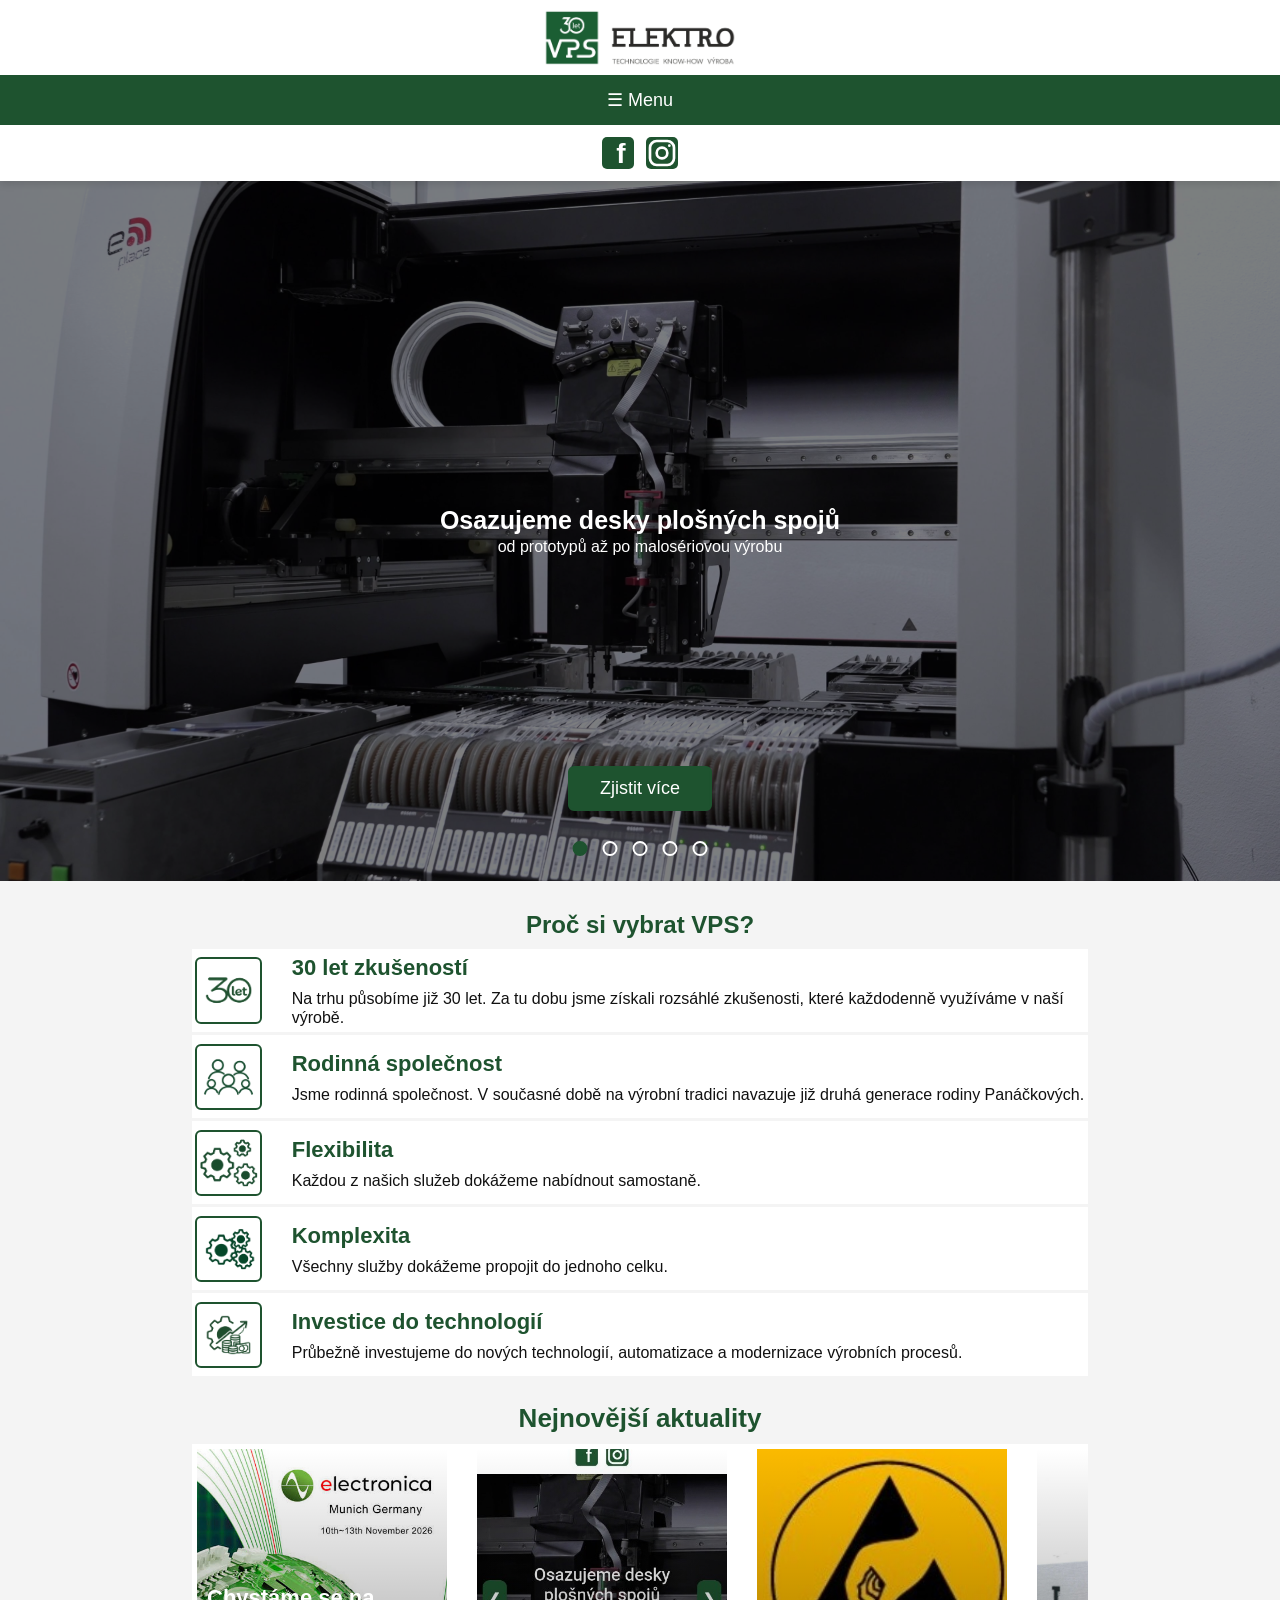
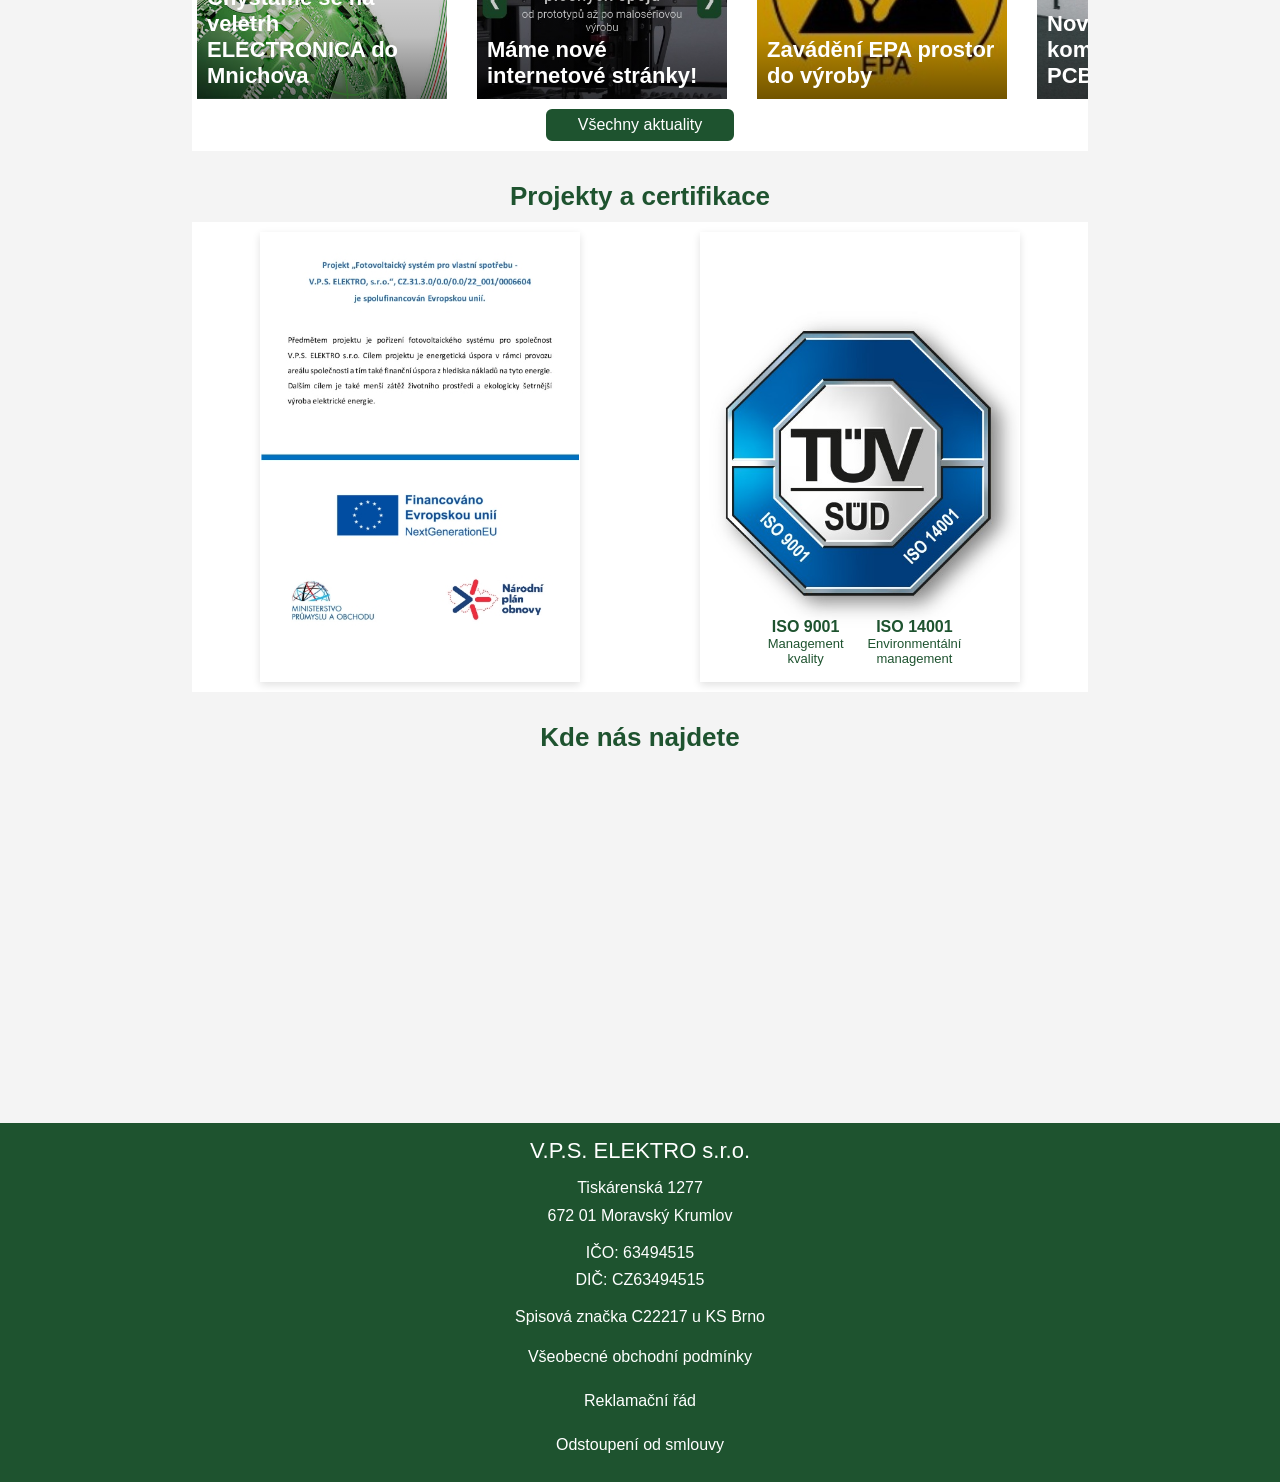
==== index.html @ 23eaa97b "xyz" ====
<!DOCTYPE html>
<html lang="cs">
<head>
  <meta charset="UTF-8">
  <meta name="viewport" content="width=device-width, initial-scale=1.0">

  <title>VPS ELEKTRO</title>
  
  <link rel="stylesheet" href="style.css?v=202610062">
</head>
  
<body>
  
  <nav class="navigation">

    <a href="index.html" class="logo-link">
      <img src="images/logo.jpg" alt="VPS ELEKTRO" class="logo">
    </a>

    <button class="menu-toggle" onclick="toggleMenu()">☰ Menu</button>

    <div class="menu-links" id="menuLinks">

      <a href="domu.html">O nás</a>

      <a href="aktuality.html">Aktuality</a>

      <div class="nav-dropdown">

        <div class="nav-dropdown-head">

          <button
            class="nav-dropdown-toggle"
            type="button"
            aria-label="Rozbalit služby a výroba"
            aria-expanded="false"> 
            ›
          </button>

          <a href="sluzby.html" class="nav-dropdown-main">Služby a výroba</a>

          <span class="nav-dropdown-spacer"></span>

        </div>

        <div class="nav-dropdown-menu">

          <a href="osazovani.html">Osazování desek plošných spojů</a>

          <a href="navijeni.html">Výroba vinutých dílů</a>

          <a href="kabely.html">Výroba kabelových konfekcí</a>

          <a href="kovo.html">Obrábění kovů a 3D tisk</a>

        </div>

      </div>

      <div class="nav-dropdown">

        <div class="nav-dropdown-head">

          <button 
            class="nav-dropdown-toggle"
            type="button"
            aria-label="Rozbalit naše výrobky"
            aria-expanded="false">
            ›
          </button>

          <a href="vyrobky.html" class="nav-dropdown-main">Naše výrobky</a>
          <span class="nav-dropdown-spacer"></span>

        </div>

        <div class="nav-dropdown-menu">
          <a href="ledmoduly.html">LED moduly</a>
          <a href="uizdroje.html">Napěťové a proudové zdroje</a>
          <a href="pwmregulatory.html">PWM regulátory</a>
        </div>

      </div>

        <a href="kontakty.html">Kontakty</a>

        <a href="kariery.html">Kariéra</a>
    </div>

    <div class="social-links">
      <a href="https://www.facebook.com/profile.php?id=100066932431196"
         target="_blank"
         rel="noopener noreferrer"
         class="social-icon-link"
         aria-label="Facebook VPS ELEKTRO">

        <span class="facebook-icon"><span class="facebook-letter">f</span></span>
      </a>

      <a href="https://www.instagram.com/vps_elektro/"
         target="_blank"
         rel="noopener noreferrer"
         class="social-icon-link"
         aria-label="Instagram VPS ELEKTRO">

        <span class="instagram-icon">
          <svg viewBox="0 0 24 24" aria-hidden="true">
            <rect
              x="3"
              y="3"
              width="18"
              height="18"
              rx="5"
              fill="none"
              stroke="white"
              stroke-width="2"
            />

            <circle
              cx="12"
              cy="12"
              r="4"
              fill="none"
              stroke="white"
              stroke-width="2"
            />

            <circle
              cx="17.5"
              cy="6.5"
              r="1"
              fill="white"
              stroke="none"
            />
          </svg>
        </span>
      </a>
    </div>  
  </nav>

  <div class="mobile-menu-overlay">

  </div>

  <section class="slider">

    <div class="slide active">
      <img src="images/uvod1.jpg" alt="Osazování">

      <div class="slide-text">
        <h2>Osazujeme desky plošných spojů</h2>
        <p>od prototypů až po malosériovou výrobu</p>
      </div>

      <a class="slider-section-link" href="osazovani.html">
        Zjistit více
      </a>
      
    </div>

    <div class="slide">
      <img src="images/uvod2.jpg" alt="Navíjení">

      <div class="slide-text">
        <h2>Vyrábíme vinuté díly</h2>
        <p>od jednoduchých toroidních cívek až po složité transformátory</p>
      </div>

      <a class="slider-section-link" href="navijeni.html">
        Zjistit více
      </a>

    </div>

    <div class="slide">
      <img src="images/uvod3.jpg" alt="Kabeláž">

      <div class="slide-text">
        <h2>Vyrábíme kabelové konfekce</h2>
        <p>od propojovacích kabelů až po komplexní kabelové svazky</p>
      </div>

      <a class="slider-section-link" href="kabely.html">
        Zjistit více
      </a>

    </div>

    <div class="slide">
      <img src="images/uvod4.jpg" alt="Obrábění">

      <div class="slide-text">
        <h2>Obrábíme kovy a nabízíme 3D tisk</h2>
        <p>od výroby jednoduchých dílů až po komplexní technologická řešení</p>
      </div>

      <a class="slider-section-link" href="kovo.html">
        Zjistit více
      </a>

    </div>

    <div class="slide">
      <img src="images/uvod5.jpg" alt="střecha">

      <div class="slide-text">
        <h2>Komplexní výroba pod jednou střechou</h2>
        <p>každou technologii nabízíme samostatně, nebo je propojíme do uceleného výrobního procesu</p>
      </div>

      <a class="slider-section-link" href="sluzby.html">
        Poznejte naši výrobu
      </a>

    </div>

    <button class="slider-arrow slider-arrow-left" aria-label="Předchozí snímek">
      &#10094;
    </button>

    <button class="slider-arrow slider-arrow-right" aria-label="Následující snímek">
      &#10095;
    </button>

    <div class="slide-dots">
      <button class="slide-dot active" aria-label="Snímek 1"></button>
      <button class="slide-dot" aria-label="Snímek 2"></button>
      <button class="slide-dot" aria-label="Snímek 3"></button>
      <button class="slide-dot" aria-label="Snímek 4"></button>
      <button class="slide-dot" aria-label="Snímek 5"></button>
    </div>
  
  </section>

  <section class="reasons">

      <h1>Proč si vybrat VPS?</h1>
      
      <div class="reasons-block">

        <div class="reasons-block-image">

          <img 
            src="icons/Index/thirty1.png"
            alt="30 let zkušeností">

        </div>

        <div class="reasons-block-text">

          <h2>30 let zkušeností</h2>

          <p>Na trhu působíme již 30 let. Za tu dobu jsme získali rozsáhlé zkušenosti, které každodenně využíváme v naší výrobě.</p>
          
        </div>
        
      </div>

      <div class="reasons-block">


        <div class="reasons-block-image">

          <img 
            src="icons/Index/family.png"
            alt="Rodinná společnost">
        
        </div>

        <div class="reasons-block-text">

          <h2>Rodinná společnost</h2>

          <p>Jsme rodinná společnost. V současné době na výrobní tradici navazuje již druhá generace rodiny Panáčkových.</p>
          
        </div>
        
      </div>

      <div class="reasons-block">


        <div class="reasons-block-image">

          <img 
            src="icons/Index/flexibility.png"
            alt="Flexibilita">
        
        </div>

        <div class="reasons-block-text">

          <h2>Flexibilita</h2>

          <p>Každou z našich služeb dokážeme nabídnout samostaně.</p>
          
        </div>
        
      </div>

      <div class="reasons-block">

        <div class="reasons-block-image">

          <img 
            src="icons/Index/complexity.png"
            alt="Komplexita">

        </div>

        <div class="reasons-block-text">

          <h2>Komplexita</h2>

          <p>Všechny služby dokážeme propojit do jednoho celku.</p>
          
        </div>
        
      </div>

      <div class="reasons-block">

        <div class="reasons-block-image">

          <img 
            src="icons/Index/technologies.png"
            alt="Investice do technologií">
        
        </div>

        <div class="reasons-block-text">

          <h2>Investice do technologií</h2>

          <p>Průbežně investujeme do nových technologií, automatizace a modernizace výrobních procesů.</p>
          
        </div>
        
      </div>
      
    </section>

  <section class="home-actualities">

    <h1>Nejnovější aktuality</h1>

    <div class="home-actualities-block">

      <div class="home-actualities-scroll-wrapper">

        <div class="home-actualities-gradient home-actualities-gradient-left"></div>

        <div class="home-actualities-content" id="home-actualities-content"></div>

        <div class="home-actualities-gradient home-actualities-gradient-right"></div>

      </div>

      <a class="home-actualities-link"
         href="aktuality.html">
          Všechny aktuality
      </a>

    </div>

  </section>

  <section class="certification-section">

    <div class="certification-head">

      <h2>Projekty a certifikace</h2>

    </div>
      
    <div class="certification-cards">

      <div class="certification-card photovoltaic-card">
        <a href="images/fotovoltaika.jpg"
           target="_blank"
           rel="noopener noreferrer">

           <img
             src="images/fotovoltaika.jpg"
             alt="Certifikace fotovoltaika"
             class="certification-image">
          
        </a>
      </div>


      <div class="certification-card iso-card">

        <div class="iso-content">
        
        <img
          src="images/logo-iso.jpg"
          alt="ISO certifikace"
          class="certification-image">

          <a href="images/iso9001.jpg"
             target="_blank"
             rel="noopener noreferrer"
             class="iso-link iso-9001"
             aria-label="Otevřít ISO 9001">
            
            <strong>ISO 9001</strong>
            <span>Management kvality</span>

          </a>

          <a href="images/iso14001.jpg"
             target="_blank"
             rel="noopener noreferrer"
             class="iso-link iso-14001"
             aria-label="Otevřít ISO 14001">

            <strong>ISO 14001</strong>
            <span>Environmentální management</span>
          
          </a>
        </div>
        </div>
      
    </div>
    
  </section>

  <section class="map-section">
    <h2>Kde nás najdete</h2>

    <div class="map-container">
      <iframe
        src="https://www.google.com/maps/embed?pb=!1m18!1m12!1m3!1d4444.253299089107!2d16.300956877511798!3d49.039711487927775!2m3!1f0!2f0!3f0!3m2!1i1024!2i768!4f13.1!3m3!1m2!1s0x4712a56c2503ecd1%3A0xb6c2a6fd37b48dd!2sV.P.S.%20ELEKTRO%2C%20s.r.o.!5e1!3m2!1scs!2scz!4v1785433925861!5m2!1scs!2scz"
        width="600"
        height="450"
        style="border:0;"
        allowfullscreen=""
        loading="lazy"
        referrerpolicy="strict-origin-when-cross-origin">
      </iframe>
    </div>
  </section>

  <footer class="footer">
    <div class="footer-column">
    <h3>V.P.S. ELEKTRO s.r.o.</h3>
    <p>Tiskárenská 1277<br>
      672 01 Moravský Krumlov
    </p>
    <p>IČO: 63494515<br>
      DIČ: CZ63494515
    </p>
    <p>Spisová značka C22217 u KS Brno
    </p>
    </div>

    <div class="pdf-links">
      <a href="pdfss/VOP_VPS ELEKTRO_final.pdf" target="_blank" rel="noopener noreferrer">
        Všeobecné obchodní podmínky
      </a>
      <a href="pdfss/VPS_Reklamacni_rad_final.pdf" target="_blank" rel="noopener noreferrer">
        Reklamační řád
      </a>
      <a href="pdfss/VPS_odstoupeni_od_smlouvy_final.pdf" target="_blank" rel="noopener noreferrer">
        Odstoupení od smlouvy
      </a>
    </div>
        
  </footer>

  <script src="script.js?v=202610061"></script>
</body>
</html>
---- style.css ----
html {
  scroll-behavior: smooth;
}

h1, h2, h3, p {
  margin: 0;
}

/* nastavení těla */
body {
  margin: 0;
  font-family: Arial, sans-serif;
  background-color: #f4f4f4;
  color: #222;
  text-align: center;
  }


  /* Společné prvky */
  /* Navigační lišta */

  .navigation {
    position: sticky;
    top: 0;
    margin-top: 30px;
    z-index: 1000; 

    display: flex;
    justify-content: center;
    align-items: stretch;
      
    background-color: white;
    padding: 0;

    box-shadow: 0 3px 8px rgba(0, 0, 0, 0.12);
  }

  .navigation a {
    display: flex;
    align-items: center;
      
    color: #111;
    text-decoration: none;

    font-family: "Trebuchet MS", Arial, sans-serif;
    font-size: 20px;
    font-weight: normal;
    text-transform: uppercase;
      
    padding: 10px 30px;

    transition: background-color 0.25s, color 0.25s;
  }

  .navigation a.active {
    background-color: #1e532f;
    color: white;
  }

  .nav-dropdown {
    position: relative;
    display: flex;
    align-items: stretch;
  }

  .nav-dropdown-head {
    display: flex;
    align-items: stretch;
    height: 100%;
  }

  .nav-dropdown-main {
    display: flex;
    align-items: stretch;
  }

  .nav-dropdown-toggle,
  .nav-dropdown-spacer {
    display: none
  }

  .nav-dropdown-menu {
    position: absolute;

    top: 100%;
    left: 0;

    min-width: 260px;
    display: flex;
    flex-direction: column;
    background-color: white;

    box-shadow: 0 5px 12px rgba(0, 0, 0, 0.15);
    opacity: 0;
    visibility: hidden;

    transform: translateY(-8px);

    transition: 
      opacity 0.25s ease,
      transform 0.25s ease,
      visibility 0.25s ease;

    z-index: 1000;
  }

  .navigation .nav-dropdown-menu a {
    display: block;
    padding: 12px 20px;
    font-size: 16px;
    text-align: left;
    text-transform: none;
    white-space: nowrap;
    border-bottom: 1px solid #eeeeee;
  }

  .logo-link {
    padding: 10px 15px !important;
  }

  .logo-link:hover {
    background-color:white !important;
  }

  .logo {
    display: block;
    height: 60px;
    width: auto;
  }

  
  .slider {
    position: relative;
    width: 100%;
    height: 800px;
    overflow: hidden;
    background-color: #1e532f;

    margin-top: -220px;
    margin-bottom: 30px;
  }

  .slide {
    position: absolute;
    top: 0;
    left: 0;

    width: 100%;
    height: 100%;

    opacity: 0;
    visibility: hidden;
    transition: opacity 0.6s ease;
  }

  .slide::after {
    content: "";
    position: absolute;

    inset: 0;

    background: rgba(0, 0, 0, 0.5);

    z-index: 1;
  }

  .slide.active {
    opacity: 1;
    visibility: visible;
  }

  .slide img {
    width: 100%;
    height: 100%;
    object-fit: cover;
  }

  .slide-text {
    position: absolute;
    top: 50%;
    left: 50%;
    transform: translate(-50%, -50%);

    width: 80%;
    max-width: 1000px;

    color: white;
    text-align: center;
    z-index: 2;
  }

  .slide-text h2 {
    margin: 0 0 15px;
    font-family: "Trebuchet MS", Arial, sans-serif;
    font-size: 42px;

    margin-bottom: 3px;
  }

  .slider-section-link {
    position: absolute;
    display: inline-flex;

    left: 50%;

    transform: translateX(-50%);

    bottom: 70px;

    border: 2px solid #1e532f;
    border-radius: 6px;
    background-color: #1e532f;

    font-family: "Trebuchet MS", Arial, sans-serif;
    font-size: 18px;
    color: white;

    padding: 10px 30px;

    text-decoration: none;

    z-index: 2;
  }

  .slider-section-link:hover {
    text-decoration: underline;
  }

  .slide-text p {
    margin: 0;
    font-size: 22px;
  }

  .slide-dots {
    position: absolute;
    bottom: 25px;
    left: 50%;
      
    transform: translateX(-50%);
    z-index: 3;

    display: flex;
    gap: 15px;
  }

  .slide-dot {
    display: block;
    flex: 0 0 15px;

    width: 15px;
    height: 15px;
    min-width: 15px;
    min-height: 15px;
    max-width: 15px;
    max-height: 15px; 

    padding: 0;
    margin: 0;

    border: 2px solid white;
    border-radius: 50%;
    background-color: transparent;

    box-sizing: border-box;
    appearance: none;
    cursor: pointer;
  }

  .slide-dot.active {
    border-color: #1e532f;
    background-color: #1e532f;
  }


  /* Index */
  .reasons {
    width: 100%;
    box-sizing: border-box;
    background-color: #f4f4f4;
    margin-bottom: 27px;
  }

  .reasons h1 {
    text-align: center;
    font-family: "Trebuchet MS", Arial, sans-serif;
    font-size: 24px;
    color: #1e532f;
    margin-bottom: 10px;
  }

  .reasons-block {
    display: flex;
    align-items: center;

    gap: 20px;

    width: 70%;
    margin: 0px auto;
    margin-bottom: 3px;

    box-sizing: border-box;
    background-color: white;
  }

  .reasons-block-image {
    margin-bottom: 3px;
    margin-left: 3px;
    margin-top: 3px;
    width: 7%;
    display: flex;
    justify-content: center;
    align-items: center;
    overflow: hidden;
    padding-left: 0;
    border: 2px solid #1e532f;
    border-radius: 6px;
  }

  .reasons-block-image img {
    width: 100%;
    height: 100%;
    object-fit: cover;
    display: block;
  }

  .reasons-block-text {
    flex: 1;
    padding-top: 1px;
    text-align: left;
    margin-left: 10px;
  }

  .reasons-block-text h2 {
    font-family: "Trebuchet MS", Arial, sans-serif;
    font-size: 22px;
    color: #1e532f;
    margin-top: 5px;
    margin-bottom: 8px;
  }

  .reasons-block-text p {
    font-family: "Trebuchet MS", Arial, sans-serif;
    font-size: 16px;
    line-height: 1.2;
    color: #111;
    margin-bottom: 5px;
  }

  .home-actualities {
    background-color: #f4f4f4;
    width: 100%;
    text-align: center;
    margin-bottom: 30px;
  }

  .home-actualities h1 {
    font-size: 26px;
    font-family: "Trebuchet MS", Arial, sans-serif;
    color: #1e532f;
    margin-bottom: 10px;
  }

  .home-actualities-block {
    display: flex;
    flex-direction: column;

    margin: 0 auto;
    width: 70%;

    background-color: white;

    justify-content: center;
    align-items: center;
  }

  .home-actualities-scroll-wrapper {
    position: relative;

    width: 100%;

    overflow: hidden;
  }

  .home-actualities-gradient {
    display: none;
  }

  .home-actualities-content {
    display: flex;

    justify-content: flex-start;
    align-items: stretch;

    gap: 5px;
    width: 100%;

    overflow-x: auto;
    overflow-y: hidden;

    scroll-behavior: smooth;

    -webkit-overflow-scrolling: touch;

    scrollbar-width: none;
  }

  .home-actuality-card {
    margin: 5px 5px 10px 5px;
  
    flex: 0 0 300px;

    width: 300px;
    max-width: 300px;

    position: relative;
    aspect-ratio: 1/1;

    overflow: hidden;
  }

  .home-actuality-card::after {
    content: "";

    position: absolute;
    inset: 0;

    background: linear-gradient(
      to top,
      rgba(0, 0, 0, 0.55) 0%,
      rgba(0, 0, 0, 0.25) 25%,
      rgba(0, 0, 0, 0.0) 100%
    );
  }

  .home-actuality-card img {
    display: block;

    width: 100%;

    height: 100%;

    object-fit: cover;
  }

  .home-actuality-card h3 {
    position: absolute;
    left: 0;
    right: 0;
    bottom: 0;

    margin: 0;
    padding: 10px 10px 10px 10px;

    font-family: "Trebuchet MS", Arial, sans-serif;
    font-size: 22px;

    text-align: left;

    z-index: 2;

  }

  .home-actuality-card h3 a {
    color: white;
    text-decoration: none;
    cursor: pointer;
  }

  .home-actuality-card h3 a:hover {
    text-decoration: underline
  }

  .home-actualities-link {
    display: inline-block;

    margin-bottom:10px;
   
    border: 2px solid #1e532f;
    border-radius: 6px;

    font-size: 16px;
    font-family: "Trebuchet MS", Arial, sans-serif;

    padding: 5px 30px;

    background-color:#1e532f;
    color: white;

    text-decoration: none;
  }

  .home-actualities-link:hover {
    text-decoration: underline;
  }

  .home-actualities-gradient {
    display: block;

    position: absolute;

    top: 0;
    bottom: 0;

    width: 0%;

    pointer-events: none;

    z-index: 5;

    transition: width 0.15s linear;
  }

  .home-actualities-gradient-left {
    left: 0;

    background: linear-gradient(
      to right, 
      white 0%,
      rgba(255, 255, 255, 0) 100%
    );
  }

  .home-actualities-gradient-right {
    right: 0;

    background: linear-gradient(
      to left, 
      white 0%,
      rgba(255, 255, 255, 0) 100%
    );
  }

  .certification-section {
    width: 100%;
    background-color: #f4f4f4;
    margin-bottom: 30px;
  }

  .certification-head {
    text-align: center;
    margin-bottom: 10px;
  }

  .certification-head h2 {
    font-family: "Trebuchet MS", Arial, sans-serif;
    font-size: 26px;
    color: #1e532f;
  }

  .certification-cards {
    display: flex;
    justify-content: center;
    align-items: center;
    gap: 120px;
    width: 70%;
    margin: 0 auto;
    background-color: white;

    padding: 10px 0 10px 0;
  }

  .certification-card {
    position: relative;
    display: flex;
    justify-content: center;
    align-items: center;

    width: 320px;
    height: 450px;

    box-shadow: 0 3px 8px rgba(0, 0, 0, 0.12);

  }

  .certification-image {
    height: 100%;
    width: auto;
    object-fit: contain;

    transition: transform 0.35s ease;
    cursor: pointer;
  }

  .certification-card:hover {
    z-index: 10;
  }

  .photovoltaic-card:hover .certification-image {
    transform: scale(1.03);
    box-shadow: 0 3px 8px rgba(0, 0, 0, 0.12);    
  }

  .photovoltaic-card a {
    display: flex;
    justify-content: center;
    align-items: center;
    width: 100%;
    height: 100%;
  }

  .iso-card {
    position: relative;
  }

  .iso-link {
    position: absolute;
    z-index: 11;

    display: flex;
    flex-direction: column;
    justify-content: center;
    align-items: center;

    color: #1e532f;
    text-decoration: none;
    text-align: center;

    font-family: "Trebuchet MS", Arial, sans-serif;

    transition: background-color 0.2s ease;
  }

  .iso-link strong {
    font-size: 16px;
  }

  .iso-link span {
    font-size: 13px;
  }

  .iso-link:hover {
    background-color: #1e532f;
    color: white;
  }

  .iso-9001 {
    top: 85%;
    left: 18%;
    width: 30%;
    height: 12%;
  }

  .iso-14001 {
    top: 85%;
    right: 18%;
    width: 30%;
    height: 12%;
  }

  .iso-content {
    position: relative;
    width: 100%;
    height: 100%;
    display: flex;
    justify-content: center;
    align-items: center;
    transition: transform 0.35s ease;
  }

  .iso-content .certification-image {
    display: block;
    max-width: 100%;  
  }

  .iso-card:hover .iso-content {
    transform: scale(1.03);
  }

  /* Index - konec; Společné - pokračování */
  .menu-toggle {
    display: none;
  }

  .menu-links {
    display: flex;
  }

  .social-links {
    display: flex;
    align-items: center;
    gap: 12px;

    margin-left: 20px;
    margin-right: 20px;
  }

  .social-icon-link {
    display: flex;
    justify-content: center;
    align-items: center;

    padding: 0 !important;

    text-decoration: none;
    transition: transform 0.2s;
  }

  .social-icon-link:hover {
    background-color: transparent !important;
    transform: scale(1.1);
  }

  .facebook-icon, .instagram-icon {
    display: flex;
    justify-content: center;
    align-items: center;

    width: 32px;
    height:32px;

    background-color: #1e532f;
    color: white;

    border-radius: 5px;

    font-family: "Trebuchet MS", Arial, sans-serif;
    font-size: 28px;
    font-weight: bold;
  }

  .facebook-icon {
    text-transform: lowercase;
  }

  .facebook-letter {
    display: block;
    transform: translate(3px, 1px);
  }

  /*Společné - konec; Index - pokračování */
  .map-section {
    padding: 0;
    background-color: #f4f4f4;
    margin-bottom: 10px;
  }

  .map-section h2 {
    color: #1e532f;

    font-family: "Trebuchet MS", Arial, sans-serif;
    font-size: 26px;

    margin-bottom: 10px;
  }

  .map-container {
    width: 100%;
    height: 350px;

    margin: 0 auto;

    overflow: hidden;
    border-radius: 0;
  }

  .map-container iframe {
    width: 100%;
    height: 100%;
    border: 0;
  }


  /* Společné */
  .footer {
    display: flex;
    flex-direction: column;
    justify-content: center;
    align-items: center;

    padding: 0;
    background-color: #1e532f;
    color: white;

    text-align: center;
  }

  .footer-column {
    width: 500px;
  }

  .footer-column h3 {
    margin-top: 15px;
    margin-bottom: 10px;

    font-family: "Trebuchet MS", Arial, sans-serif;
    font-size: 22px;
    font-weight: normal;
  }

  .footer-column p {
    margin: 0 0 10px;

    font-size: 16px;
    line-height: 1.7;
  }

  .pdf-links {
    display: flex;
    justify-content: center;
    gap: 20px;
    margin-bottom: 10px;
  }

  .pdf-links a {
    padding: 12px 18px;
    text-decoration: none;
    color: white;
    font-size: 16px;
    font-family: "Trebuchet MS", Arial, sans-serif;
  }

  .pdf-links a:hover {
    text-decoration: underline;
  }

  /* O nás */
  .page-content {
    min-height: 0;
    padding: 0;
    margin: 0;
    box-sizing: border-box;
    width: 100%;

    display: flex;
    justify-content: center;
    flex-direction: column;
    align-items: stretch;
  }

  .page-content h1 {
    margin-top: 20px;

    font-family: "Trebuchet MS", Arial, sans-serif;
    font-size: 40px;

    color: #1e532f;
  }

  .history-section {
    width: 100%;
    margin: 0 0 0 0;
    padding: 0;
  }

  .chevron-timeline {
    display: flex;
    justify-content: center;
    align-items: center;
    gap: 12px;

    width: 70%;
    margin: 0 auto;

    box-sizing: border-box;
  }

  .chevron-item {
    display: none;

    position: relative;

    width: 20%;
    min-height: 55px;
    padding: 10px 30px;

    border: none;
    background-color: #cfcfcf;
    color: #222;

    clip-path: polygon(
      0 0,
      calc(100% - 22px) 0,
      100% 50%,
      calc(100% - 22px) 100%,
      0 100%
    );

    box-sizing: border-box;
    cursor: pointer;
    opacity: 0.6;

    transition: width 0.3s, min-height 0.3s, opacity 0.3s, transform 0.3s, background-color 0.3s;
  }

  .chevron-item.visible {
    display: flex;
    flex-direction: column;
    justify-content: center;
    align-items: center;
  }

  .chevron-item.active {
    width: 35%;
    min-height: 70px;

    background-color: #1e532f;
    color: white;

    opacity: 1;
    transform: scale(1.02);
  }

  .chevron-year {
    font-size: 18px;
    font-weight: bold;
  }

  .chevron-detail {
    width: 70%;
    max-width: none;
    margin: 0 auto 20px;
    padding: 28px 40px;

    box-sizing:border-box;

    border-radius: 0;
    background-color: white;

    box-shadow: 0 4px 16px rgba(0, 0, 0, 0.15);
  }

  .chevron-detail h3 {
    font-family: "Trebuchet MS", Arial, sans-serif;
    font-size: 22px;

    margin-bottom: 10px;
  }

  .chevron-detail p {
    font-family: "Trebuchet MS", Arial, sans-serif;
    font-size: 18px;
    line-height: 1.6;
    text-align: center;
  }

.about-us {
  position: relative;
  width: 100%;
  margin-top: 0;
  overflow: hidden;
  z-index: 1;
  margin-bottom: 30px;
}

.about-us img {
  display: block;
  width: 100%;
  height: auto;
}

.about-us::after {
  content: "";
  position: absolute;
  left: 0;
  right: 0;
  bottom: 0;
  height: 35%;

  background: linear-gradient(
    to top,
    rgba(0, 0, 0, 0.92) 0%,
    rgba(0, 0, 0, 0.55) 45%,
    rgba(0, 0, 0, 0) 100%
  );
}


.about-introduction {
  position: absolute;
  left: 50%;
  bottom: 15px;
  transform: translateX(-50%);

  font-size: 22px;
  line-height: 1.6;
  text-align: center;
  width: 60%;

  font-family: "Trebuchet MS", Arial, sans-serif;
  color: white;
  z-index: 100;
}


.about-content {
  width: 100%;
  margin: 0 auto;
  box-sizing: border-box;
  margin-bottom: 30px;
}

.about-content h2 {

  color: #1e532f;
  font-family: "Trebuchet MS", Arial, sans-serif;
  font-size: 26px;
  line-height: 1.15;
  text-align: center;
  margin-bottom: 10px;
}

.about-block {
  width: 70%;
  margin: 0 auto 30px;
  background-color: white;
}


.about-block p {
  margin: 0 auto;
  font-size: 18px;
  line-height:1.65;
  text-align: left;
  text-indent: 30px;
  hyphens: none;
  margin: 0 80px 0 80px;
  padding: 15px 0 15px 0;

  font-family: "Trebuchet MS", Arial, sans-serif;
}

.about-block p + p {
  margin-bottom: 10px;
  padding: 0 0 10px 0;
}

.about-heading::before {
  content: "»";
  margin-right: 14px;
}

.about-heading::after {
  content: "«";
  margin-left: 14px;
}

.scroll-down {
  position: absolute;
  top: 100px;
  left: 50%;
  transform: translateX(-50%);
  display: flex;
  justify-content: center;
  align-items: center;

  width: 52px;
  height:52px;

  background-color: rgba(30, 83, 47, 0.9);
  color:white;
  text-decoration: none;

  border-radius: 50%;
  z-index: 10;

  transition: transform 0.2s, background-color 0.2s;
}

.scroll-down::before {
  content: "";
  width:12px;
  height: 12px;

  border-right: 3px solid white;
  border-bottom: 3px solid white;

  transform: rotate(45deg);
  box-sizing: border-box;
}

.scroll-down:hover {
  transform: translateX(-50%) scale(1.1);
  background-color: #286b3d;
}

#aboutText {
  scroll-margin-top: 200px;
}

.company-numbers {
  display: grid;
  margin: 0 auto;
  grid-template-columns: repeat(4, 1fr);
  gap: 20px;

  width: 70%;
  padding: 20px 10%;

  background-color: #1e532f;
  box-sizing: border-box;
  margin-bottom: 50px;
}

.number-box {
  padding: 15px 20px;

  background-color: white;
  text-align: center;

  border-radius: 6px;
}

.number {
  display: block;

  font-size: 26px;
  font-weight: bold;
  color: #1e532f;

  margin-bottom: 10px;
}

.number-label {
  font-size: 18px;
  color: #222;
  text-transform: uppercase;
}

.history-intro {
  width: 80%;
  max-width: 1050px;
  margin: 0 auto 30px auto;
  text-align: center;
}

.history-intro h2 {
  margin: 0 0 10px 0;
  font-family: "Trebuchet MS", Arial, sans-serif;
  font-size: 26px;
  font-weight: normal;
  color: #1e532f;
}

.history-intro p {
  margin: 0;
  font-family: "Trebuchet MS", Arial, sans-serif;
  font-size: 18px;
  font-weight: normal;
  color: #555;
}

/* Aktuality */
.actualities-page {
  background-color: #f4f4f4;
}

.actualities-page h1 {
  font-size: 26px;
  font-family: "Trebuchet MS", Arial, sans-serif;

  text-align: center;

  margin-top: 30px;
  margin-bottom: 30px;
}

.actualities-overlay {
  position: fixed;
  inset: 0;
  background: rgba(0, 0, 0, 0.65);
  z-index: 100;
  display: none;
}

.actualities-overlay.active {
  display: block;
}

.actualities-content-block {
  position: relative;
  display: flex;
  width: 70%;
  height: 300px;
  background-color: white;
  gap: 40px;
  margin: 0 auto;
  align-items: stretch;

  box-sizing: border-box;
  margin-bottom: 10px;
}

.actualities-content-block.focused {
  position: relative;
  z-index: 101;

  height: auto;

  background: white;

  max-height: 70vh;
  overflow: hidden;

  margin-top: 30px;

  box-sizing: border-box;
}

.actualities-content-block.focused .actualities-content-main {
  max-height: 70vh;
  min-height: 0;

  overflow-y: auto;
  overflow-x: hidden;
}

.actualities-content-block.focused .actualities-content-image {
  height: auto;
  align-self: stretch;
}

.actualities-content-block.focused .actualities-content-text {
  height: auto;
  overflow: visible;
  padding-bottom: 20px;
}

.actualities-content-block.focused .actualities-preview {
  flex: none;
  max-height: 2000px;
}

.actualities-content-image {
  width: 30%;
  height: 300px;
  min-width: 250px;
  flex-shrink: 0;
  overflow: hidden;
  background-color: #dedede;

  display: flex;
  align-items: center;
  justify-content: center;
}

.actualities-content-image img {
  width: 100%;
  height: 100%;

  object-fit: contain;
  display: block;
}

.actualities-content-main {
  position: relative;

  flex: 1;
  min-width: 0;
  min-height: 0;

  display: flex;
  flex-direction: column;

  height: 100%;
  box-sizing: border-box;

}

.actualities-content-text {
  flex: 1;
  min-width: 0;

  display: flex;
  flex-direction: column;

  overflow: hidden;

  text-align: left;
}

.actualities-date {
  position: absolute; 

  flex-shrink: 0;
  text-align: right;

  top: 10px;
  right: 10px;

  margin: 0;

  font-family: "Trebuchet MS", Arial, sans-serif;
  font-size: 16px;
  color: rgba(0, 0, 0, 0.534);
}

.actualities-content-text-header h2 {
  margin-bottom: 15px;
  margin-top: 35px;

  font-family: "Trebuchet MS", Arial, sans-serif;
  font-size: 24px;
  color: #1e532f;
  text-align: center;
}

.actualities-intro {
  width: 100%;
  max-width: 100%;
  box-sizing: border-box;


  margin-right: 0;
  margin-bottom: 16px;

  font-family: "Trebuchet MS", Arial, sans-serif;
  font-size: 18px;
  color: #111;
}

.actualities-intro p {
  margin-bottom: 0px;
  margin-right: 40px;
  font-weight: bold;
}

.actualities-preview {
  position: relative;
  width: 100%;

  flex: 1;
  min-height: 0;

  max-height: 150px;
  transition: max-height 0.5s ease;
  overflow: hidden;
}

.actualities-preview::after {
  content: "";
  position: absolute;
  left: 0;
  right: 0;
  bottom: 0;
  height: 90px;
  pointer-events:none;

  background: linear-gradient(
    to bottom,
    rgba(255, 255, 255,0),
    rgba(255, 255, 255, 0.9) 65%,
    #fff 100%
  );
}

.actualities-preview.actualities-preview-expanded {
  max-height: 2000px;
}

.actualities-preview.actualities-preview-expanded::after {
  display: none;
}

.actualities-content-text-block {
  margin-right: 40px;
  margin-bottom: 15px;

  font-family: "Trebuchet MS", Arial, sans-serif;
  font-size: 18px;
  line-height: 1.2;
  color: #111;

  text-align: left;
}

.actualities-content-text-block p {
  margin-bottom: 15px;
}

.actualities-btns {
  flex-shrink: 0;
  display: flex;
  align-items: center;
  justify-content: center;
  flex-wrap: wrap;
  gap: 10px;

  margin-top:auto;
  margin-bottom: 20px;
}

.actualities-btn {
  display: inline-flex;
  justify-content: center;
  align-items: center;

  padding: 10px 22px;

  border: 2px solid #1e532f;
  border-radius: 6px;

  box-sizing: border-box;

  font-family: "Trebuchet MS", Arial, sans-serif;
  font-size: 15px;
  font-weight: normal;

  background-color: white;
  color: #1e532f;

  text-decoration: none;

  cursor: pointer;

  transition: 
    background-color 0.25s ease,
    color 0.25s ease,
    transform 0.25s ease;
}

.actualities-btn.more {
  background-color: #1e532f;
  color: white;
}

.actualities-btn.more:hover {
  text-decoration: underline;
}

.actualities-btn.less {
  display: none;
  background-color: white;
  color: #1e532f;
}

.actualities-btn.less:hover {
  background-color: #1e532f;
  color: white;
}

.actualities-btn.actuality-link {
  display: none;
  background-color: #1e532f;
  color: white;
}

.actualities-btn.actuality-link:hover {
  text-decoration: underline;
}

.gallery-open {
  display: none;
}

.actualities-btn.gallery-open:hover {
  background-color: #1e532f;
  color: white;
}

.actualities-pagination {
  display: flex;
  justify-content: center;
  gap: 8px;

  margin-top: 20px;
  margin-bottom: 20px;
}

.pagination-btn {
  min-width: 38px;
  height: 38px;

  border: 2px solid #1e532f;
  border-radius: 6px;

  background: white;
  color: #1e532f;

  font-size: 15px;
  font-weight: bold;

  cursor: pointer;

  transition: background 0.2s ease,
              color 0.2s ease;
}

.pagination-btn:hover {
  text-decoration: underline;
}

.pagination-btn.active {
  background-color: #1e532f;
  color: white;
}

.gallery-lightbox {
  position: fixed;
  inset: 0;

  display: none;

  align-items: center;
  justify-content: center;

  background: rgba(0, 0, 0, 0.9);

  z-index: 1001;
}

.gallery-lightbox.active {
  display: flex;
}

.gallery-image {
  max-width: 85%;
  max-height: 80vh;

  object-fit: contain;
}

.gallery-arrow {
  position: absolute;
  top: 50%;
  transform: translateY(-50%);

  width: 55px;
  height: 55px;

  display: flex;
  align-items: center;
  justify-content: center;

  padding: 0;

  border: 2px solid white;
  border-radius: 50%;
  background: rgba(0, 0, 0, 0.35);

  color: white;
  font-size: 42px;
  line-height: 1;

  cursor: pointer;

  transition: transform 0.2s ease, opacity 0.2s ease;
}

.gallery-arrow span {
  transform: translateY(-3px);
}

.gallery-prev {
  left: 30px;
}

.gallery-next {
  right: 30px;
}

.gallery-arrow:hover {
  background: rgba(255, 255, 255, 0.18);
  transform: translateY(-50%) scale(1.08)
}

.gallery-counter {
  position: absolute;
  bottom: 40px;
  left: 50%;
  transform: translateX(-50%);

  font-family: "Trebuchet MS", Arial, sans-serif;
  font-size: 20px;
  color: white;
}

.gallery-close {
  position: absolute;
  top: 30px;
  right: 30px;

  width: 55px;
  height: 55px;

  display: flex;
  align-items: center;
  justify-content: center;

  border: 2px solid white;
  border-radius: 50%;

  background: rgba(0, 0, 0, 0.35);

  color: white;
  font-size: 42px;
  line-height: 1;

  cursor: pointer;

  transition: background 0.2s ease,
              transform 0.2s ease;
}

.gallery-close:hover {
  background: rgba(255, 255, 255, 0.18);
  transform: scale(1.08);
}

.footer.actualities {
  margin-top: 30px;
}

/* Služby a výroba */
/* Služby a býroba - úvodní blok */
.services-page {
  width: 100%;
  background-color: #f4f4f4;
}

.services-hero {
  position: relative;
  width: 100%;
  height: 600px;
  overflow: hidden;

  margin-top: -110px;
}

.services-hero img {
  width: 100%;
  height: 100%;
  object-fit: cover;
  display: block;
}

.services-hero-background {
  width: 100%;
  height: 100%;
  object-fit: cover;
  display: block;  
}

.services-video-box {
  position: absolute;
  right: 50%;
  top: 65%;
  transform: translate(50%, -50%);

  width: 35%;

  z-index: 2;

  border-radius: 8px;
  overflow: hidden;
}

.services-video-box video {
  display: block;
  width: 100%;
  height: auto;
}

.services-hero-text {
  position: absolute;
  top: 30%;
  left: 50%;

  transform: translate(-50%, -50%);

  width: 80%;
  max-width: 1000px;

  color: white;
  text-align: center;

  z-index: 2;
}

.services-hero-text h1 {
  margin: 0 0 15px;

  font-family: "Trebuchet MS", Arial, sans-serif;
  font-size: 48px;
}

.services-hero-text p {
  margin: 0;

  font-family: "Trebuchet MS", Arial, sans-serif;
  font-size: 24px;
}

.services-hero::after {
  content: "";

  position: absolute;
  inset: 0;

  background-color: rgba(0, 0, 0, 0.65);

  z-index: 1;
}

/* Služby a výroba - konkrétní bloky */

.services-block {
  display: flex;
  align-items: stretch;

  width: 80%;
  min-height: 250px;

  margin: 50px auto;

  background-color: white;
}

.services-image {
  width: 40%;
}

.services-image img {
  display: block;

  width: 100%;
  height: 100%;

  object-fit: cover;
}

.services-content {
  display: flex;
  flex-direction: column;
  justify-content: center;
  align-items: center;

  width: 60%;
  padding: 60px 70px;

  box-sizing: border-box;
  text-align: center;
}

.services-content h2 {
  margin: 0 0 25px;

  font-family: "Trebuchet MS", Arial, sans-serif;
  font-size: 38px;
  color: #1e532f;
}

.services-content p {
  max-width: 650px;
  margin: 0 0 35px;

  font-size: 22px;
  line-height: 1.6;
}

.services-more {
  display: inline-block;
  padding: 14px 28px;

  background-color: #1e532f;
  color: white;

  text-decoration: none;

  font-family: "Trebuchet MS", Arial, sans-serif;
  font-size: 18px;

  border-radius: 4px;

  transition: background-color 0.25s, transform 0.25s;
}

.services-more:hover {
  background-color: #286b3d;
  transform: scale(1.05);
}

/* Osazování DPS */

.department-header {
  display: flex;
  align-items: center;
  width: 100%;
  margin: 0;
  padding: 5px 30px;
  box-sizing: border-box;
  position: sticky;
  top: 80px;
  z-index: 900;

  background: linear-gradient(
    to right, 
    #1e532f 0%,
    rgba(30, 83, 47, 0.75) 35%,
    rgba(30, 83, 47, 0) 65%
  );

  text-align: left;
}

.department-header h1 {
  margin: 0;

  font-family: "Trebuchet MS", Arial, sans-serif;
  font-size: 16px;
  font-weight: normal;

  color: white;
}

.department-title {
  cursor: pointer;
}

.department-title:hover {
  text-decoration: underline;
}

.department-separator {
  margin: 0 5px;
  font-size: 16px;
  font-weight: bold;
  opacity: 1;
  color: white;
}

#department-current {
  font-weight: normal;
}

.leader-section {
  width: 100%;
  background-color: #f4f4f4;
  margin: 0;
  padding-top: 8px;
} 

.leader-section h2 {
  font-family: "Trebuchet MS", Arial, sans-serif;
  font-size: 24px;
  font-weight: normal;
  margin-top: 10px;
  margin-bottom: 10px;

  color: #1e532f;
  text-align: center;
}

.epa-badge {
  position: absolute;
  left: 5%;
  top: 65%;

  z-index: 50;

  display: flex;
  align-items: center;

  height: 72px;
}

.epa-panel {
  position: absolute;

  left: 36px;
  top: 0;

  height: 72px;
  width: 0;

  display: flex;
  align-items: center;

  padding: 0;
  overflow: hidden;
  background-color: white;

  border: 2px solid #1e532f;
  border-left: none;
  border-radius: 0 36px 36px 0;

  box-sizing: border-box;

  font-family: "Trebuchet MS", Arial, sans-serif;
  font-size: 14px;
  line-height: 1.35;

  text-align: left;
  color: black;

  white-space: normal;

  opacity: 0;

  box-shadow: -4px 3px 10px rgba(0, 0, 0, 0.1);

  transition:
    width 0.35s ease,
    padding 0.35s ease,
    opacity 0.35s ease;
}

.epa-circle {
  position: relative;
  width: 72px;
  height: 72px;

  flex-shrink: 0;

  display: flex;
  justify-content: center;
  align-items: center;

  border: none;
  border-radius: 50%;

  background-color: white;

  box-shadow: 0 3px 10px rgba(0, 0, 0, 0.1);
  cursor: pointer;

  z-index: 2;

  transition:
    background-color 0.35s ease,
    transform 0.35s ease;
}

.epa-circle img {
  display: block;

  width: 100%;
  height: 100%;

  object-fit: contain;

  transition:
    filter 0.35s ease,
    transform 0.35s ease;
}

.epa-badge:hover .epa-panel {
  width: 380px;
  padding: 0 30px 0 52px;

  opacity: 1;
}

.epa-badge:hover .epa-circle {
  background-color: #1e532f;

  transform: scale(1.03);
}

.epa-badge:hover .epa-circle img {
  filter: brightness(0) invert(1);
}

.leader-content {
  display: flex;
  flex-wrap: wrap;
  align-items: center;
  gap: 30px;

  width: 100%;
  max-width: 850px;
  margin: 0 auto;
  padding: 20px 30px 5px 30px;
  background-color: white;
  box-sizing: border-box;
  margin-bottom: 30px;
}

.leader-content.special {
  margin-bottom: 10px
}

.leader-slider {
  position: relative;
  width: 100%;
  max-width: 850px;
  margin: 0 auto 0;

  background-color: white;
}

.leader-slide {
  display: none; 
}

.leader-slide.active {
  display: flex;
}

.leader-dots {
  display: flex;
  justify-content: center;
  gap: 10px;
  margin-bottom: 30px;
}

.leader-dot {
  width: 12px;
  height: 12px;
  padding: 0;
  border: 2px solid #1e532f;
  border-radius: 50%;
  background: transparent;
  cursor: pointer;
}

.leader-dot.active {
  background-color: #1e532f;
}

.leader-image {
  flex: 0 0 40%;
}

.leader-image img {
  display: block;
  width: 100%;
  height: 250px;
  object-fit: cover;
}

.leader-quote {
  flex: 1;
  text-align: justify;
}

.leader-quote p {
  margin: 0 0 5px;

  font-size: 16px;
  line-height: 1.6;

  color: #222;
}

.leader-person {
  display: flex;
  flex-direction: column;
  align-items: flex-end;
  font-family: "Trebuchet MS", Arial, sans-serif;
}

.leader-person strong {
  font-size: 16px;
  color: #1e532f;
}

.leader-person span {
  margin: 5px 0 0 0;

  font-size: 14px;
  color: black;
}

.contact-leader {
  width: 100%;
  display: flex;
  align-items: center;
  justify-content: center;
  flex-direction: column;
  margin-bottom: 5px;
}

.contact-leader p {
  font-family: "Trebuchet MS", Arial, sans-serif;
  font-size: 14px;
  margin: 0;
}

.contact-leader-btn {

  margin-top: 5px;
  margin-bottom: 5px;
  display: inline-flex;
  align-items: center;
  justify-content: center;

  padding: 5px 30px;

  background-color: #1e532f;
  color: white;

  font-family: "Trebuchet MS", Arial, sans-serif;
  font-size: 14px;

  border: 2px solid #1e532f;
  border-radius: 6px;

  text-decoration: none;

  transition: 0.3s;
}

.contact-leader-btn:hover {
  text-decoration: underline;
}

.contact-leader span {
  font-family: "Trebuchet MS", Arial, sans-serif;
  font-size: 14px;
}

/* Ikonky */

.process-section {
  width: 100%;
  background-color: #f4f4f4;
  padding: 10px 0;
  box-sizing: border-box;

  scroll-margin-top: 120px;
}

.process-navigation {
  z-index: 900;
  width: 100%;
  background-color: white;
  padding: 10px 0;
  box-sizing: border-box;

  margin-bottom: 10px;
}

#process-navigation {
  scroll-margin-top: 120px;
}


.process-navigation-inner {
  display: grid;
  grid-template-columns: repeat(10, 1fr);
  gap: 15px;

  width: 92%;
  margin: 0 auto;
}

.department-page[data-department="kabely"]
.process-item:first-child {
  grid-column: 2;
}

.process-item {
  width: 100%;
  box-sizing: border-box;
  aspect-ratio: 1 / 1;

  display: flex;
  flex-direction: column;
  justify-content: center;
  align-items: center;

  min-width: 0;
  padding:  20px 10px;

  border: 2px solid #1e532f;
  border-radius: 12px;
  
  background-color: white;

  cursor: pointer;
  transition: background-color 0.25s, transform 0.25s;
}

.process-item img {
  display: block;

  width: 85%;
  height: 85%;

  object-fit: contain;
  margin-bottom: 10px;
}

.process-item span {
  font-family: "Trebuchet MS", Arial, sans-serif;
  font-size: 16px;
  color: #1e532f;
}

.process-item:hover {
  background-color: #f4f4f4;
  transform: scale(1.05);
}

.process-item.active {
  background-color: #1e532f;
  border-color: #1e532f;
}

.process-item.active:hover {
  background-color: #1e532f;
}

.process-item.active img {
  filter: brightness(0) invert(1);
}

.process-item.active span {
  color: white;
}

/* Definice procesů */

.process-content {
  width: 100%;
  background-color: #f4f4f4;
}

.process-detail {
  display: none;
}

.process-detail h2 {
  font-family: "Trebuchet MS", Arial, sans-serif;
  font-size: 32px;
  color: #1e532f;
  margin-top: 10px;
  margin-bottom: 10px;
}

.process-detail.active {
  display: flex;
  flex-direction: column;
  align-items: center;
}

.process-content-block {
  display: flex;
  width: 70%;
  min-height: 320px;

  margin: 0 auto 10px auto;

  background-color: white;
}

.process-content-slider {
  width: 50%;
}

.process-content-text {
  width: 50%;

  padding: 40px 50px;
  box-sizing: border-box;

  display: flex;
  flex-direction: column;
  justify-content: center;
}

.case-study {
  background-color: #f2f8f4;
}

.process-content-text h3 {
  margin: 0 0 10px 0;

  color: #1e532f;

  font-family: "Trebuchet MS", Arial, sans-serif;
  font-size: 28px;
}

.process-content-text p {
  margin-bottom: 10px;

  color: #222;

  font-family: "Trebuchet MS", Arial, sans-serif;
  font-size: 17px;
  line-height: 1.7;
}

.photo-slider {
  position: relative;

  width: 100%;
  height: 100%;
  min-height: 420px;

  overflow: hidden;
}

.photo-slides {
  position: relative;
  width: 100%;
  height: 100%;
}

.photo-slide {
  position: absolute;
  top: 0;
  left: 0;

  width: 100%;
  height: 100%;

  object-fit: cover;

  opacity: 0;
  visibility: hidden;

  transition: opacity 0.5s ease;
}

.photo-slide.active {
  opacity: 1;
  visibility: visible;
}

.slider-prev, .slider-next {
  position: absolute;
  top: 50%;

  transform: translateY(-50%);
  width: 50px;
  height: 60px;

  border: none;

  background-color: rgba(30, 83, 47, 0.8);
  color: white;

  font-size: 32px;

  cursor: pointer;

  z-index: 3;

  transition: background-color 0.2s ease;
}

.slider-prev {
  left: 0;
}

.slider-next {
  right: 0;
}

.slider-prev:hover, .slider-next:hover {
  background-color: #1e532f;
}

.slider-dots {
  position: absolute;

  bottom: 18px;
  left: 50%;

  transform: translateX(-50%);

  display: flex;
  gap: 8px;

  z-index: 3;
}

.slider-dot {
  width: 10px;
  height: 10px;

  padding: 0;

  border: 2px solid white;
  border-radius: 50%;

  background-color: transparent;

  cursor: pointer;
} 

.slider-dot.active {
  background-color: white;
}

/* Kontaktní sekce v produkci*/
.production-contact-section {
  display: flex;
  flex-direction: column;
  align-items: center;
  justify-content: center;
  margin-top: 10px;
  margin-bottom: 10px;
}

.production-contact-section p {
  font-family: "Trebuchet MS", Arial, sans-serif;
  font-size: 22px;
  color: black;
}

.production-contact-section-btn {
  margin-top: 5px;
  margin-bottom: 5px;

  font-family: "Trebuchet MS", Arial, sans-serif;
  font-size: 22px;

  display: inline-flex;
  align-items: center;
  justify-content: center;
  padding: 5px 30px;

  background-color: #1e532f;
  color: white;

  text-decoration: none;

  border: 2px solid #1e532f;
  border-radius: 6px;

  transition: 0.3s;
}

.production-contact-section-btn:hover {
  text-decoration: underline;
}

.production-contact-section span {
  font-family: "Trebuchet MS", Arial, sans-serif;
  font-size: 22px;
}

/* Spodní navigační procesní lišta */
.process-bottom-navigation {
  width: 80%;
  margin: 20px auto;

  display: flex;
  justify-content: space-between;
  align-items: center;
  gap: 20px;
}

.process-bottom-button {
  min-width: 180px;
  padding: 14px 22px;

  border: 2px solid #1e532f;
  border-radius: 8px;

  background-color: white;
  color: #1e532f;

  font-family: "Trebuchet MS", Arial, sans-serif;
  font-size: 14px;

  cursor: pointer;

  transition: 
    background-color 0.2s ease, color 0.2s ease;
}

.process-bottom-button:hover {
  background-color: #1e532f;
  color: white;
}

/* Kontakty */

.contacts-page {
  padding-top: 50px;
  margin-bottom: 20px;
}

.contacts-general {
  display: grid;
  grid-template-columns: repeat(2, minmax(0, 1fr));
  gap: 30px;

  width: 80%;
  height: 350px;
  margin: 0 auto;
  padding: 0px;

  box-sizing: border-box;

  background-color: white;
}

.contacts-general-text {
  display: flex;
  flex-direction: column;
  justify-content: center;

  min-width: 0;

  font-family: "Trebuchet MS", Arial, sans-serif;
  color: #111;
}

.contacts-general-text-company-block {
  margin-bottom: 20px;
}

.contacts-general-text-company-block:last-child {
  margin-bottom: 0;
}

.contacts-general-text h1 {
  margin: 0 0 5px 0;
  font-size: 22px;
  font-weight: normal ;
  color: #1e532f;
}

.contacts-general-text p {
  margin: 0 0 5px 0;
  font-size: 17px;
  font-weight: normal;
  line-height: 1.2;
}

.map-container.contacts-general-map {
  width: 100%;
  height: 100%;
  min-width: 0;
  overflow: hidden;
}

map-container.contacts-general-map iframe {
  display: block;
  width: 100%;
  height: 100%;
  border: 0;
}

.contacts-general-text a {
  color: #111;
  text-decoration: none;
}

.contacts-general-text a:hover {
  text-decoration: underline;
}

.contacts-section {
  display: grid;
  grid-template-columns: repeat(2, minmax(0, 1fr));
  gap: 10px 20px;

  width: 80%;
  padding: 30px 0px 10px;
  margin: 0 auto;

  box-sizing: border-box;
}

.contacts-section-header {
  grid-column: 1/-1;
  width: 100%;
  padding: 8px 20px;

  box-sizing: border-box;
  background-color: #1e532f;

  background: linear-gradient(
    90deg, 
    #1e532f 0%,
    rgba(30, 83, 47, 0.85) 30%,
    rgba(30, 83, 47, 0.25) 60%,
    transparent 100%
  );
}

.contacts-section-header h2 {
  margin: 0;

  font-family: "Trebuchet MS", Arial, sans-serif;
  font-size: 22px;
  font-weight: normal;

  color: white;
  text-align: left;
}

.contact-card {
  display: flex;
  align-items: stretch;

  width: 100%;
  min-height: 140px;

  box-sizing: border-box;

  background-color: white;
}

.contact-card-image {
  width: 35%;
  flex-shrink: 0;
  overflow: hidden;
}

.contact-card-image img {
  display: block;
  width: 100%;
  height: 100%;
  object-fit: contain;
}

.contact-card-text {
  display: flex;
  flex-direction: column;
  justify-content: flex-start;
  align-items: flex-start;

  flex: 1;

  padding: 10px 15px;

  box-sizing: border-box;

  font-family: "Trebuchet MS", Arial, sans-serif;
}

.contact-card-text h3 {
  margin: 0 0 2px 0;
  font-size: 20px;
  color: #1e532f;
}

.contact-card-text p {
  margin: 0 0 2px 0;
  font-size: 17px;
  color: #111;
  line-height: 1.2;
}

.contact-card-text .function {
  margin-top: 10px;
  margin-bottom: 30px;

  font-weight: bold;
}

.contact-card-text a {
  color: #111;
  text-decoration: none;

  transition: opacity 0.2s ease;  
}

.contact-card-text a:hover {
  text-decoration: underline;
}

/* Kariéra */

.careers-page {
  padding-top: 50px; 
  width: 100%;
  background-color: #f4f4f4;
}

.careers-page > h1{
  margin: 0 0 25px;

  text-align: center;

  font-family: "Trebuchet MS", Arial, sans-serif;
  font-size: 26px;
  color: #1e532f;
}

.career-content-block {
  display: flex;
  width: 70%;
  min-height: 330px;
  align-items: stretch;

  margin: 0 auto 10px;
  box-sizing: border-box;
  background-color: white;
}

.career-content-image {
  width: 35%;
  min-width: 0;
  height: 330px;
  
  overflow: hidden;

  flex-shrink: 0;
}

.career-content-image img {
  display: block;

  width: 100%;
  height: 100%;
  
  object-fit: cover;
}

.career-content-text {
  flex: 1;
  min-width: 0;

  display: flex;
  flex-direction: column;

  box-sizing: border-box;

  position: relative;
}

.career-content-text h2 {
  margin: 20px 0 15px;

  font-family: "Trebuchet MS", Arial, sans-serif;
  font-size: 24px;
  color: #1e532f;
}

.career-content-block p {
  margin: 0 0 10px;

  font-family: "Trebuchet MS", Arial, sans-serif;
  font-size: 18px;
  line-height: 1.2;
  color: #111;
}

.career-content-text-block {
  width: 85%;
  margin: 0 auto;
  text-align: left;
}

.career-preview {
  position: relative;

  max-height: 170px;
  overflow: hidden;

  transition: max-height 0.45s ease;
}

.career-preview::after {
  content: "";

  position: absolute;
  left: 0;
  right: 0;
  bottom: 0;

  height: 60px;

  pointer-events: none;

  background: linear-gradient(
    to bottom, 
    rgba(255, 255, 255, 0),
    rgba(255, 255, 255, 1)
  );

  transition: opacity 0.25s ease;
}

.career-bottom {
  position: absolute;
  left: 0;
  right: 0;
  bottom: 10px;
}

.career-content-block.open .career-bottom {
  position: static;
  margin-top: 20px;
  margin-bottom: 10px;
}

.career-bottom .career-email {
  font-family: "Trebuchet MS", Arial, sans-serif;
  font-size: 16px;

  color: #555;

  position: static !important;
  margin-bottom: 10px !important;

  margin-top: 10px !important;
  text-align: center;
}

.career-content-block.open .career-preview {
  max-height: 1000px;
}

.career-content-block.open .career-preview::after {
  opacity: 0;
}

.career-btns {
  display: flex;
  justify-content: center;
  align-items: center;

  gap: 15px;
}

.career-btn {
  display: inline-flex;
  align-items: center;
  justify-content: center;
  min-height: 40px;
  padding: 8px 18px;
  box-sizing: border-box;
  border: 2px solid #1e532f;
  border-radius: 6px;
  font-family: "Trebuchet MS", Arial, sans-serif;
  font-size: 15px;
  font-weight: 600;
  text-decoration: none;
  cursor: pointer;
  transition: 
    background-color 0.2s ease,
    color 0.2s ease;
}

.career-btn-secondary {
  background-color: white;
  color: #1e532f;
}

.career-btn-secondary:hover {
  background-color: #1e532f;
  color: white;
}

.career-btn-primary {
  background-color: #1e532f;
  color: white;
}

.career-btn-primary:hover {
  text-decoration: underline;
}

.less {
  display: none;
}

.career-content-block.open .more {
  display: none;
}

.career-content-block.open .less {
  display: inline-flex;
}

.our-products-main {
  background-color: #f4f4f4;
  width: 100%;
}

.our-products-main h1 {
  font-family: "Trebuchet MS", Arial, sans-serif;
  font-size: 26px;

  color: #1e532f;

  margin-top: 20px;
  margin-bottom: 20px;
}

.our-product-block {
  position: relative;
  width: 70%;
  display: flex;
  margin: 0 auto;
  flex-direction: row;
  background-color: white;
  margin-bottom: 10px;
}

.our-product-block.focused {
  position: relative;
  z-index: 101;

  box-shadow: 0 10px 35px rgba(0, 0, 0, 0.25);

  max-height: 80vh;
  overflow-y: auto;
}

.our-product-block-image {
  width: 40%;
  height: 350px;
  width: 350px;
}

.our-product-block-image img {
  width: 100%;
  height: 100%;
  object-fit: contain;
}

.our-product-preview {
  position: relative;

  max-height: 125px;
  overflow: hidden;
}

.our-product-preview::after {
  content: "";

  position: absolute;

  right: 0;
  left: 0;
  bottom: 0;

  height: 60px;

  background: linear-gradient(
    to bottom,
    rgba(255, 255, 255, 0),
    rgba(255, 255, 255, 1)
  );

  pointer-events: none;
}

.our-product-preview-expanded {
  max-height: none;
  overflow: visible;

  padding-bottom: 80px;
}

.our-product-preview-expanded::after {
  display: none;
}

.our-product-block-text {
  flex: 1;
  position: relative;
}

.our-product-block-text h2 {
  font-family: "Trebuchet MS", Arial, sans-serif;
  font-size: 22px;

  color: #1e532f;

  margin-top: 20px;
  margin-bottom: 20px;
}

.our-product-block-text p {
  font-family: "Trebuchet MS", Arial, sans-serif;
  font-size: 18px; 
  margin-bottom: 10px;
}

.our-product-specification-table {
  margin: 0 auto 30px auto;
  width: 90%;
}

.our-product-specification-table tr {
  text-align: left;

  height: 30px;
}

.our-product-specification-table td {
  font-family: "Trebuchet MS", Arial, sans-serif;
  font-size: 18px;
}

.our-product-specification-table td:last-child {
  text-align: right;
}

.our-products-btns {
  position: absolute;
  display: flex;
  flex-direction: row;

  justify-content: center;
  left: 50%;
  transform: translateX(-50%);

  bottom: 50px;

  gap: 50px;
}

.our-products-btn {

  display: inline-flex;
  padding: 5px 20px 5px 20px;

  border: 2px solid #1e532f;
  border-radius: 6px;
  background-color: white;

  font-family: "Trebuchet MS", Arial, sans-serif;
  font-size: 16px;

  color: #1e532f;

  text-decoration: none;
}

.our-products-btn:hover {
  background-color: #1e532f;
  color: white;
}

.our-products-btn.less {
  display: none;
}

.our-products-btn.inquiry {
  background-color: #1e532f;
  color: white;
}

.our-products-btn.inquiry:hover {
  text-decoration: underline;
}

.our-product-block-text .product-email {
  width: 100%;
  position: absolute;  
  left: 50%;
  transform: translateX(-50%);
  bottom: 5px;

  font-size: 16px;
  color: #555;
}

.our-products-pagination {
  display: flex;

  margin-top: 30px;
  margin-bottom: 20px;

  justify-content: center;

  gap: 10px
}

.our-product-overlay {
  position: fixed;
  inset: 0;
  background-color: rgba(0, 0, 0, 0.5);

  opacity: 0;
  visibility: hidden;

  transition: opacity 0.3s ease;

  z-index: 100;
}

.our-product-overlay.active {
  opacity: 1;
  visibility: visible;
}

.inquiry-bar {
  position: fixed;

  left: 0;
  top: 50%;

  transform: translateY(-50%);

  display: flex;

  align-items: stretch;

  z-index: 1000;
  font-family: "Trebuchet MS", Arial, sans-serif;
}

.inquiry-tab {
  width: 32px;
  min-height: 200px;

  background-color: #1e532f;

  display: flex;
  align-items: center;
  justify-content: center;

  text-decoration: None;

  border-radius: 0 6px 6px 0;

  z-index: 2;
}

.inquiry-tab span {
  writing-mode: vertical-rl;
  transform: rotate(180deg);

  letter-spacing: 2px;
  font-size: 20px;

  color: white;

  font-weight: normal;
}

.inquiry-content {
  width: 0;
  overflow: hidden;
  background-color: white;
  box-shadow: 3px 3px 12px rgba(0, 0, 0, 0.15);
  border-radius:  0 6px 6px 0;
  transition: 0.35s ease;

}

.inquiry-bar:hover .inquiry-content {
  width: 260px;
}

.inquiry-text {
  width: 230px;
  height: 100%;

  display: flex;
  flex-direction: column;

  justify-content: center;
  align-items: center;

  gap: 8px;

  color: #333;
}

.inquiry-text strong {
  color: #1e532f;
  font-size: 16px;
}

.inquiry-text span {
  font-size: 14px;
}

.inquiry-text a {
  color: #1e532f;
  font-size: 14px;
  font-weight: bold;
  text-decoration: none;
}

.inquiry-text a:hover {
  text-decoration: underline;
}

@media (min-width: 1351px) and (hover: hover) {

    .nav-dropdown:hover .nav-dropdown-menu {
    opacity: 1;
    visibility: visible;
    transform: translateY(0);
  }

  .nav-dropdown:hover .nav-dropdown-main {
    background-color: #1e532f;
    color:white;
  }

  .navigation a:hover {
    background-color: #1e532f;
    color: white;
    text-decoration: none;
  }

  .navigation .nav-dropdown-menu a:last-child {
    border-bottom: none;
  }

  .slider-arrow {
    position: absolute;
    top: 50%;
    transform: translateY(-50%);
    z-index: 3;

    border: none;
    border-radius: 10px;
    background-color: #1e532f;
    color: white;

    width: 50px;
    height: 80px;

    font-size: 35px;
    cursor: pointer;

    transition: background-color 0.25s, transform 0.25s;
  }

  .slider-arrow:hover {
    background-color: rgba(40, 107, 61, 0.95);
    transform: translateY(-50%) scale(1.05);
  }

  .slider-arrow-left {
    left: 20px;
  }

  .slider-arrow-right {
    right: 20px;
  }

}

@media (max-width: 1350px) {

  /* Nastavení pro telefony a tablety */

  /* Obecná nastavení -> prvky navigační lišty*/

  html, body {
    max-width: 100%;
    overflow-x: hidden;
  }

  .navigation {
    position: relative;
    top: auto;

    width: 100%;
    margin-top: 0 !important;

    flex-wrap: wrap;
    z-index: 1000;
  }

  .slider {
    margin-top: 0;
  }

  .navigation .logo-link {
    width: 100%;
    justify-content: center;
    padding: 12px 0;
  }

  .logo {
    height: 55px;
    width: auto;
  }

  .menu-toggle {
    display: block;

    width: 100%;
    padding: 14px;
    border: none;
    background-color: #1e532f;
    color: white;

    font-size: 18px;
    cursor: pointer;
  }

  /*
  .menu-toggle.sticky-hidden {
    position: fixed;

    top: 0;
    left: 0;
    right: 0;

    width: 100%;

    z-index: 1002;

    transform: translateY(-100%);
    opacity: 0;

    transition:
      transform 10s ease,
      opacity 10s ease;

    pointer-events: none;
  }
  */

  .menu-toggle.sticky-visible {
    position: fixed;

    top: 0;
    left: 0;
    right: 0;

    width: 100%;

    z-index: 1002;

    animation: stickyMenuSlideIn 0.45s ease forwards;
  }

  .navigation.menu-is-sticky::after {
    content: "";

    display: block;

    width: 100%;
    height: var(--mobile-menu-height, 50px);

    flex-shrink: 0;
  }

  @keyframes stickyMenuSlideIn {
    from {
      transform: translateY(-100%);
      opacity: 0;
    }
    to {
      transform: translateY(0);
      opacity: 1;
    }
  }

  .menu-links {
    display: none;
    flex-direction: column;
    width: 100%;
  }

  .social-links {
    width: 100%;
    justify-content: center;

    margin:0;
    padding: 12px 0;
  }

  .menu-links.open {
    display: flex;
  }

  html.menu-open,
  body.menu-open {
    overflow: hidden;
  }

  body.menu-open .navigation {
    position: fixed;

    top: 0;
    left: 0;
    right: 0;

    width: 100%;

    max-height: 100dvh;
    overflow-y: auto;
    overflow-x: hidden;

    z-index: 1001;

    -webkit-overflow-scrolling: touch;
    overscroll-behavior: contain;
  }

  body.menu-open .menu-links, 
  body.menu-open .social-links, 
  body.menu-open .navigation .logo-link,
  body.menu-open .menu-toggle {
    flex-shrink: 0;
  }

  body.menu-open .menu-toggle.sticky-visible {
    position: static;

    width: 100%;

    transform: none;
    opacity: 1;

    animation: none;
  }

  body.menu-open .navigation .logo-link {
    display: flex;

    max-height: 100px;

    padding-top: 10px;
    padding-bottom: 10px;

    opacity: 1;
  }

  body.menu-open .menu-links {
    display: flex;
  }

  body.menu-open .navigation .social-links {
    display: flex;

    max-height: 80px;
    padding-top: 12px;
    padding-bottom: 12px;
    opacity: 1;
  }

  .mobile-menu-overlay {
    position: fixed;

    inset: 0;

    /*
    background-color: rgba(0, 0, 0, 0.65);
    */

    background-color: #1e532f;

    opacity: 0;
    visibility: hidden;
    pointer-events: none;

    transition:
      opacity 0.3s ease,
      visibility 0.3s ease;

    z-index: 1000;
  }


  body.menu-open .mobile-menu-overlay {
    opacity: 1;
    visibility: visible;

    pointer-events: auto;
  }

  .menu-links > a {
    display: flex;

    justify-content: center;
    align-items: center;

    width: 100%;
    min-height: 54px;

    padding: 10px 55px;

    box-sizing: border-box;

    font-size: 14px;

    text-align: center;
  } 

  .nav-dropdown {
    display: block;
    width: 100%;
    height: auto;
  }

  .nav-dropdown-head {
    display: grid;
    grid-template-columns: 55px 1fr 55px;
    align-items: stretch;

    width: 100%;
    height: auto;
    min-height: 54px;

    box-sizing: border-box;

    background-color: white;

    transition: 
      background-color 0.3s ease,
      color 0.3s ease;
  }

  .nav-dropdown.open .nav-dropdown-head {
    background-color: #1e532f;
  }

  .navigation .nav-dropdown-main {
    display: flex;

    justify-content: center;
    align-items: center;

    width: 100%;
    min-width: 0;

    min-height: 54px;

    padding: 10px 5px;

    box-sizing: border-box;

    font-size: 14px;

    text-align: center;

    color: black;

    transition:
      color 0.3s ease, 
      background-color 0.3s ease; 
  }

  .nav-dropdown.open .nav-dropdown-main {
    color: white;
    background-color: transparent;
  }

  .nav-dropdown-toggle {
    display: flex;

    justify-content: center;
    align-items: center;

    width: 55px;
    min-height: 54px;

    margin: 0;
    padding: 0;

    border: none;

    background-color: transparent;
    color: #1e532f;

    font-size: 30px;
    line-height: 1;

    cursor: pointer;

    transition:
      transform 0.25s ease,
      color 0.25s ease;
  }

  .nav-dropdown-spacer {
    display: block;
    width: 55px;
  }

  .nav-dropdown.open .nav-dropdown-toggle {
    transform: rotate(90deg);
    color: white;
  }

  .navigation .nav-dropdown-menu {
    position: static;

    display: flex;
    flex-direction: column;

    width: 100%;
    min-width: 0;

    max-height: 0;

    overflow: hidden;

    background-color: white;

    box-shadow: none;

    opacity: 0;
    visibility: hidden;

    transform: none;

    transition:
      max-height 0.3s ease,
      opacity 0.3s ease;
  }

  .navigation .nav-dropdown.open .nav-dropdown-menu {
    max-height: 350px;
    opacity: 1;
    visibility: visible;
  }

  .nav-dropdown.open .nav-dropdown-spacer {
    background-color: transparent;
  }

  .navigation .nav-dropdown-menu a {
    display: flex;

    justify-content: center;
    align-items: center;

    width: 100%;
    min-height: 46px;

    padding: 9px 20px;

    box-sizing: border-box;

    border-bottom: 1px solid #dddddd;

    font-size: 14px;

    text-transform: none;

    white-space: normal;
  }

  header {
    padding: 60px 20px;
  }

  h1 {
    font-size: 36px;
  }

  p {
    font-size: 18px;
  }

  /* Index - hero slider */
  .slider {
    height: calc(100svh - 200px);
    min-height: 400px;

    touch-action: pan-y;
  }

  .slider-arrow {
    display: none;
  }

  .slide-text {
    width: 70%;
  }

  .slide-text h2 {
    font-size: 25px;
  }

  .slide-text p {
    font-size: 16px;
  }

  .pdf-links {
    flex-direction: column;
    align-items: center;
    gap: 10px;

    width: 100%;
    margin-bottom: 20px;
  }

  .pdf-links a {
    padding: 8px 12px;
  }

  .home-actualities-block {
    width: 70%;
  }

  .home-actualities-scroll-wrapper {
    position: relative;

    width: 100%;

    overflow: hidden;
  }


  .home-actualities-content {
    display: flex;

    justify-content: flex-start;
    align-items: stretch;

    gap: 20px;

    width: 100%;

    overflow-x: auto;
    overflow-y: hidden;

    -webkit-overflow-scrolling: touch;
  }

  .home-actuality-card {
    width: min(40%, 250px);
    max-width: 250px;
  }

}

@media (max-width: 1024px) {

  /* Nastavení pro telefony */

  .reasons-block {
    display: grid;

    grid-template-columns: 60px 1fr;
    grid-template-rows: auto 1fr;
    grid-template-areas: 
      "icon title"
      "text text";

    align-items: center;
    justify-self: center;
    gap: 0 20px;
    width: 90%;
    margin: 3px auto;

    box-sizing: border-box;
  }

  .reasons-block-image {
    grid-area: icon;

    width: 50px;
    height: 50px;

    margin: 5px 10px;

    align-self: center;
  }

  .reasons-block-text {
    display: contents;
  }

  .reasons-block-text h2 {
    grid-area: title;

    text-align: left;

    margin: 0;

    font-size: 20px;
  }

  .reasons-block-text p {
    grid-area: text;

    display: flex;

    margin: 0 10px 5px;

    font-size: 16px;
    line-height: 1.4;
  }

  .home-actualities-block {
    width: 100%;
  }

  .home-actuality-card {
    width: min(40%, 250px);
    max-width: 250px;

    aspect-ratio: 1 / 1;
  }

} 
    
@media (max-width: 750px) {

}
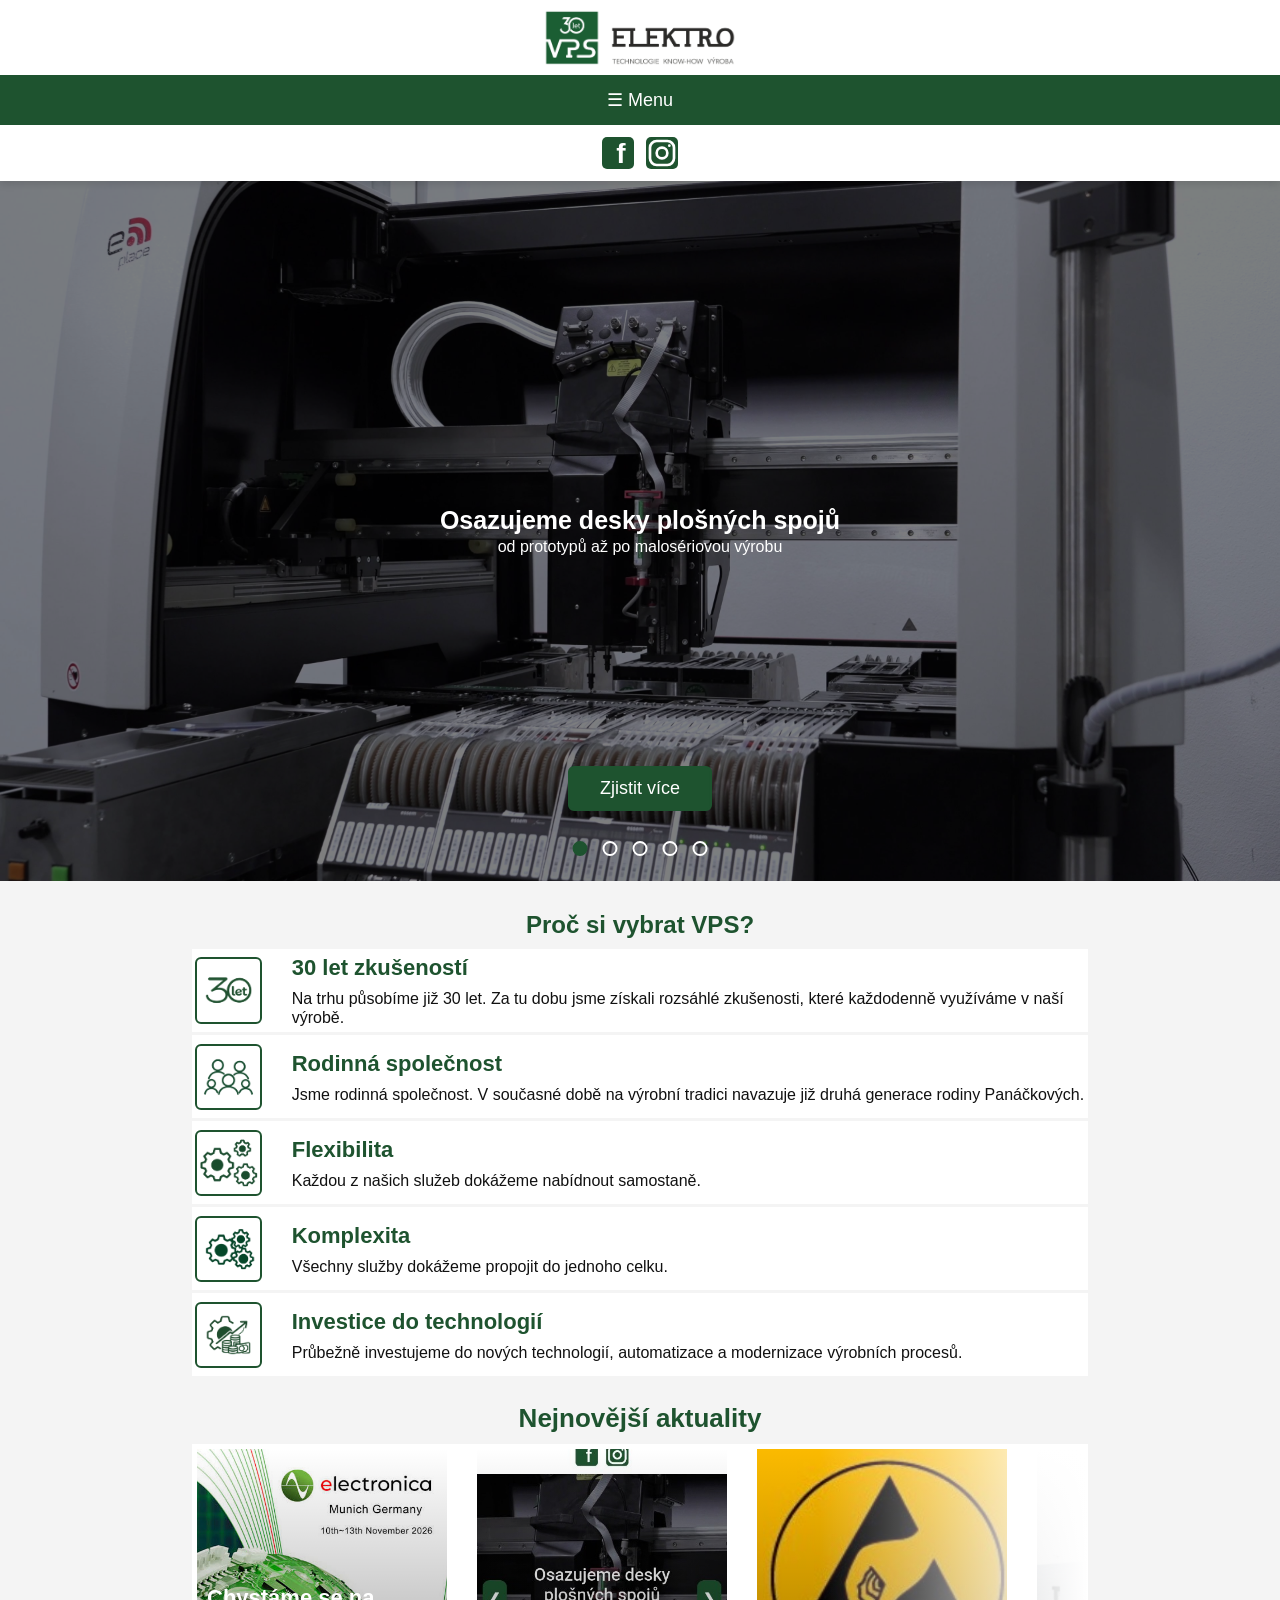
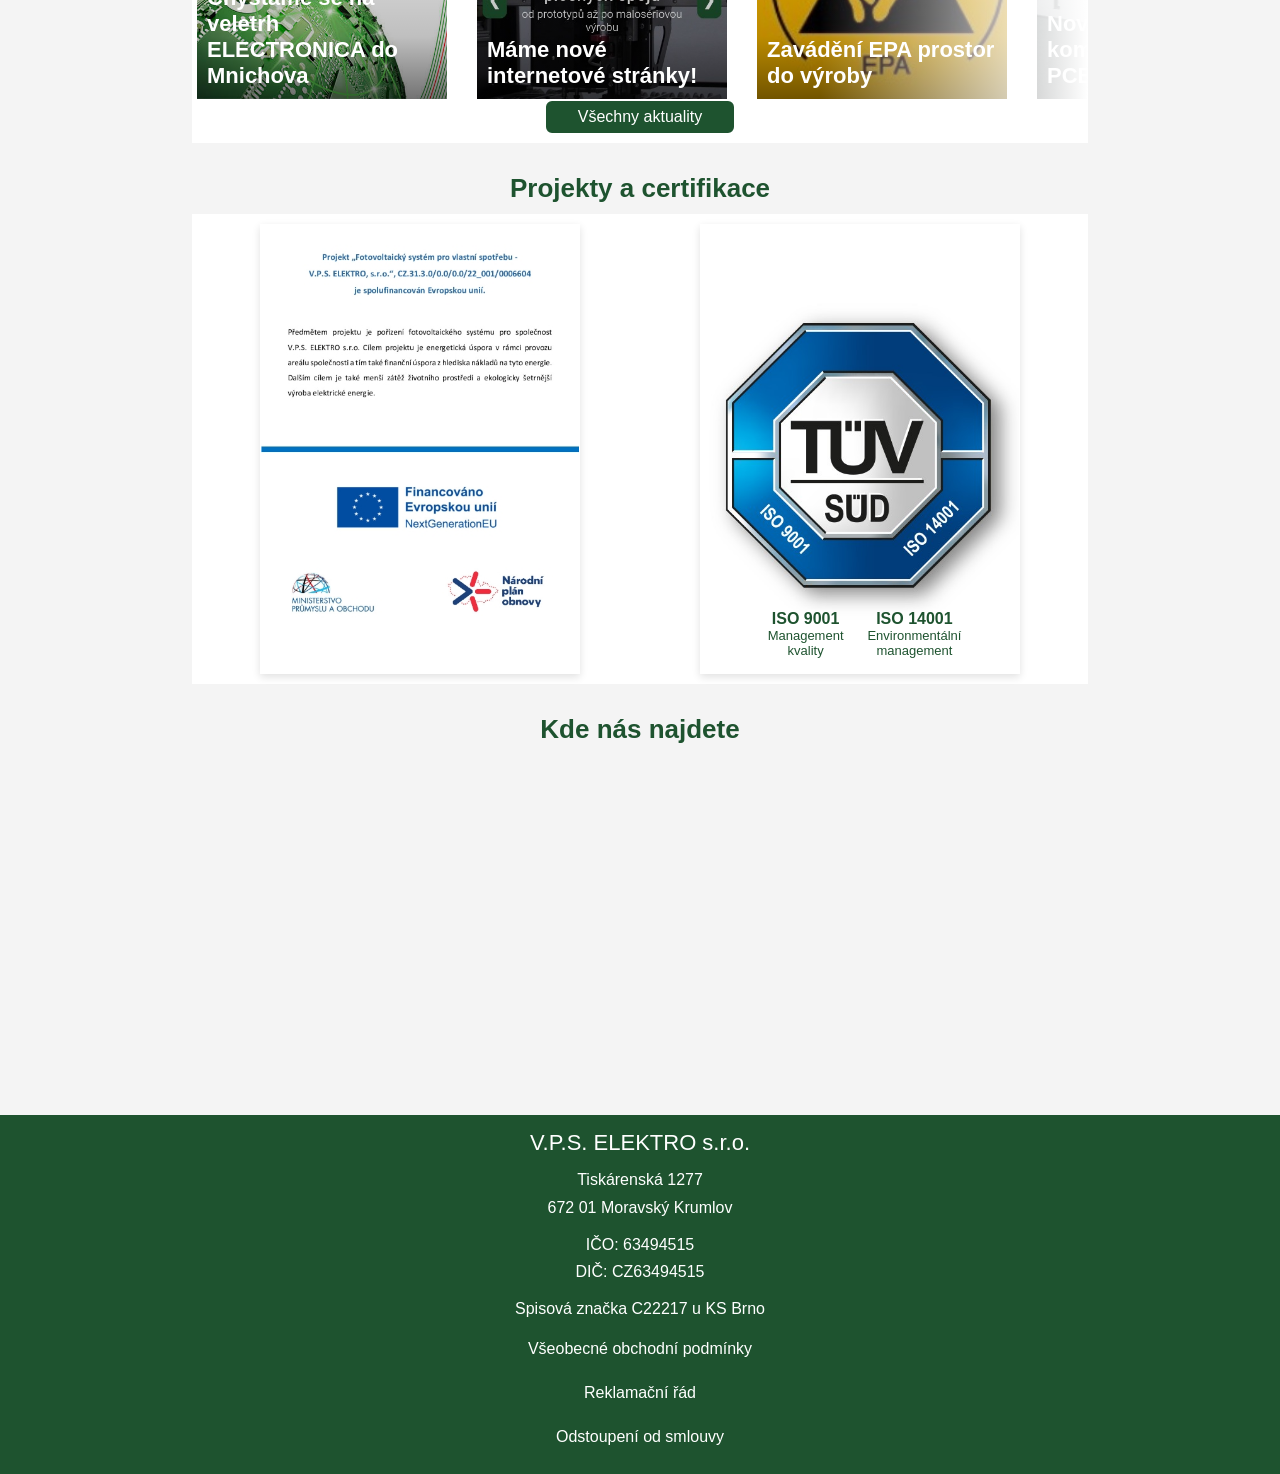
==== commit a3533542: "xyz" ====
--- a/index.html
+++ b/index.html
@@ -6,7 +6,7 @@
 
   <title>VPS ELEKTRO</title>
   
-  <link rel="stylesheet" href="style.css?v=202610062">
+  <link rel="stylesheet" href="style.css?v=202610063">
 </head>
   
 <body>
@@ -469,6 +469,6 @@
         
   </footer>
 
-  <script src="script.js?v=202610061"></script>
+  <script src="script.js?v=202610063"></script>
 </body>
 </html>
--- a/style.css
+++ b/style.css
@@ -400,12 +400,10 @@
     scroll-behavior: smooth;
 
     -webkit-overflow-scrolling: touch;
-
-    scrollbar-width: none;
   }
 
   .home-actuality-card {
-    margin: 5px 5px 10px 5px;
+    margin: 5px 5px 2px 5px;
   
     flex: 0 0 300px;
 
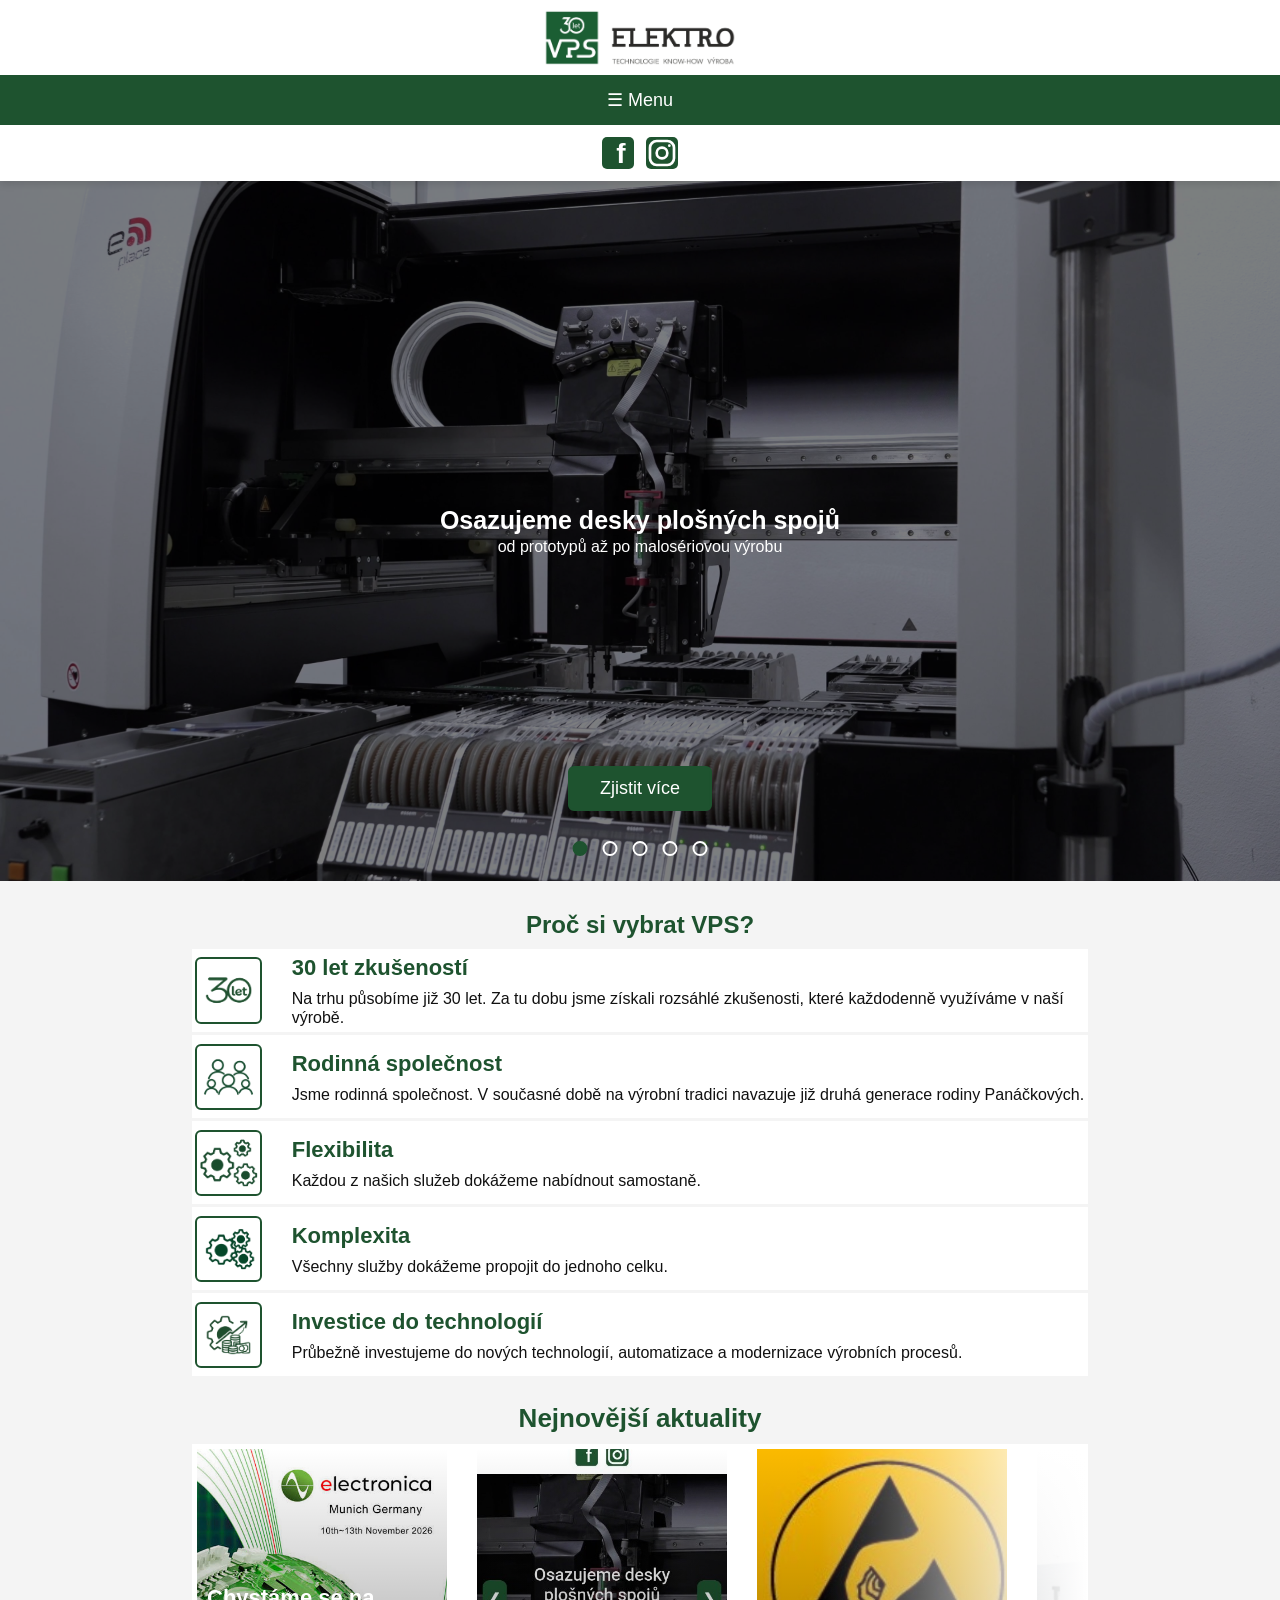
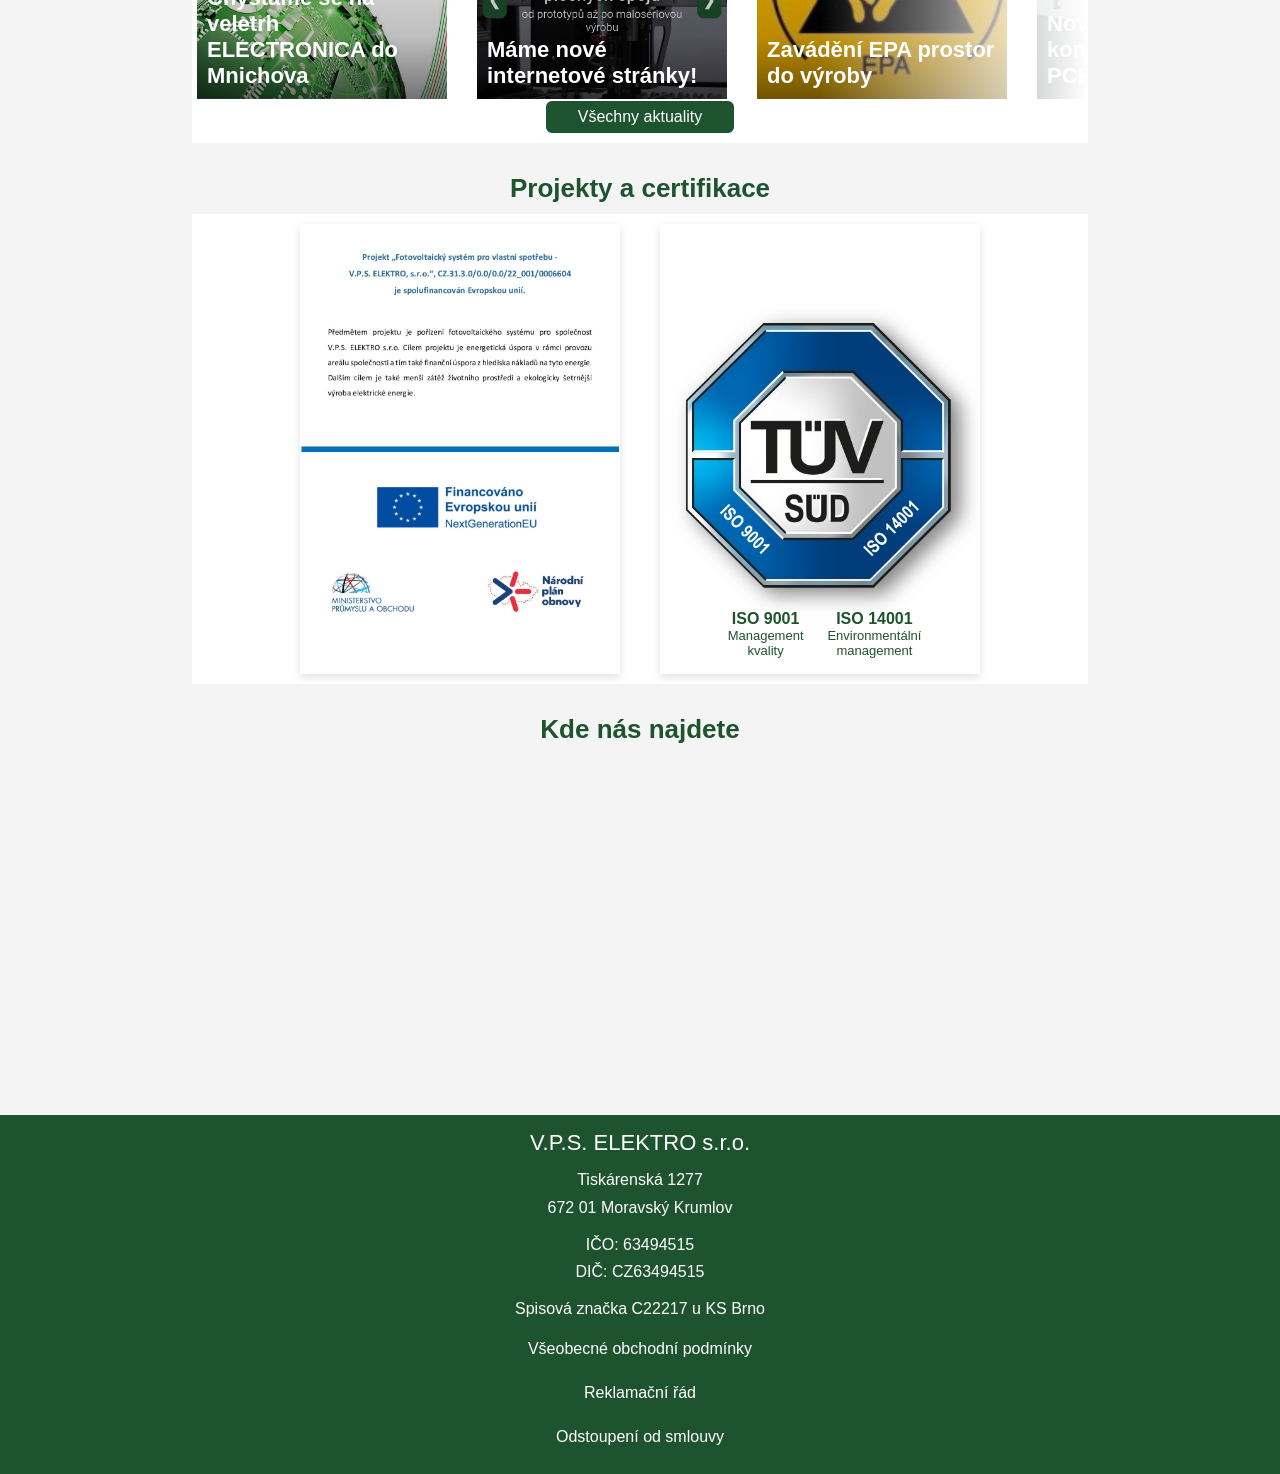
==== commit 6e9ef609: "xyz" ====
--- a/index.html
+++ b/index.html
@@ -6,7 +6,7 @@
 
   <title>VPS ELEKTRO</title>
   
-  <link rel="stylesheet" href="style.css?v=202610063">
+  <link rel="stylesheet" href="style.css?v=202610064">
 </head>
   
 <body>
@@ -469,6 +469,6 @@
         
   </footer>
 
-  <script src="script.js?v=202610063"></script>
+  <script src="script.js?v=202610064"></script>
 </body>
 </html>
--- a/style.css
+++ b/style.css
@@ -547,12 +547,22 @@
 
   .certification-cards {
     display: flex;
+
     justify-content: center;
     align-items: center;
-    gap: 120px;
+
+    gap: 20px;
+
     width: 70%;
+
     margin: 0 auto;
+
     background-color: white;
+    overflow-x: auto;
+    overflow-y: hidden;
+
+    scroll-behavior: smooth;
+    -webkit-overflow-scrolling: touch;
 
     padding: 10px 0 10px 0;
   }
@@ -564,10 +574,13 @@
     align-items: center;
 
     width: 320px;
+    min-width: 320px;
     height: 450px;
+    min-height: 450px;
 
     box-shadow: 0 3px 8px rgba(0, 0, 0, 0.12);
 
+    margin: 0 10px 0 10px;
   }
 
   .certification-image {
@@ -3767,8 +3780,16 @@
     aspect-ratio: 1 / 1;
   }
 
+  .certification-cards {
+    width: 100%;
+  }
+
 } 
     
-@media (max-width: 750px) {
+@media (max-width: 700px) {
+
+  .certification-cards {
+    justify-content: flex-start;
+  }
 
 }
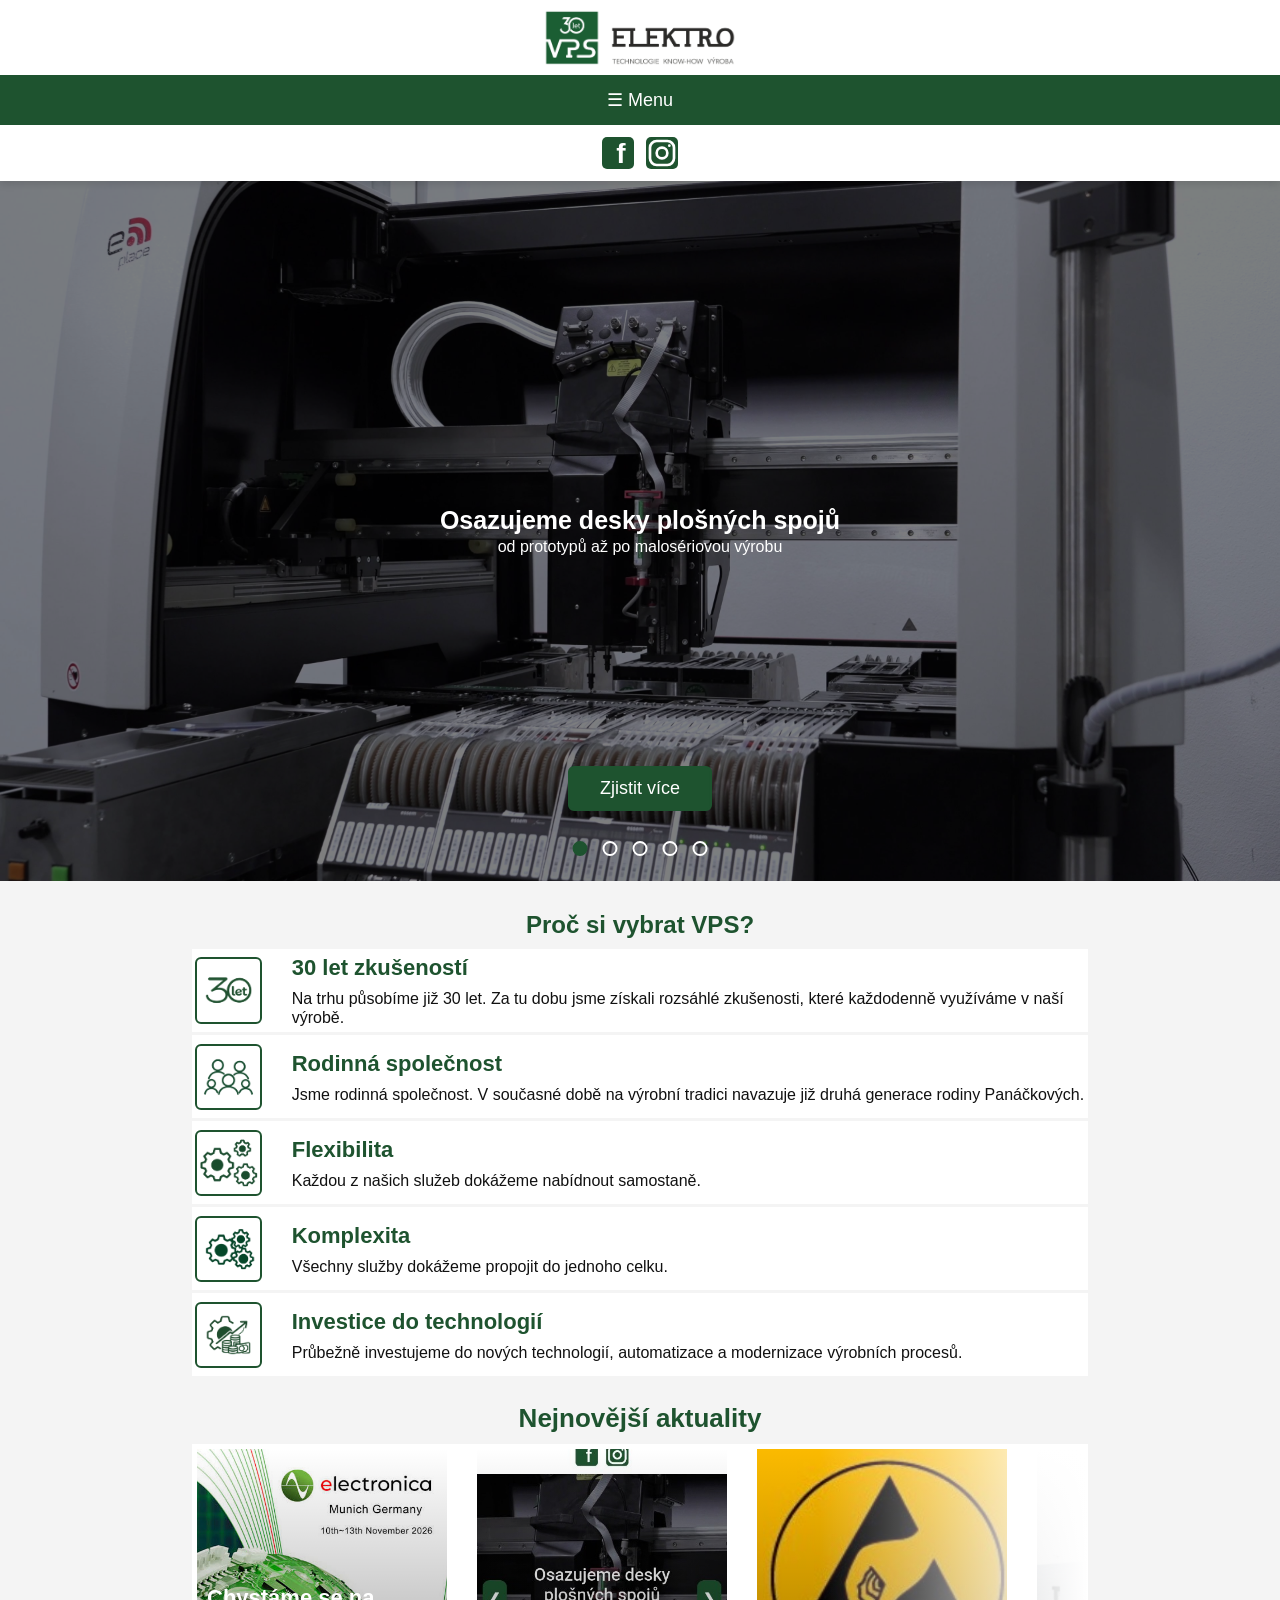
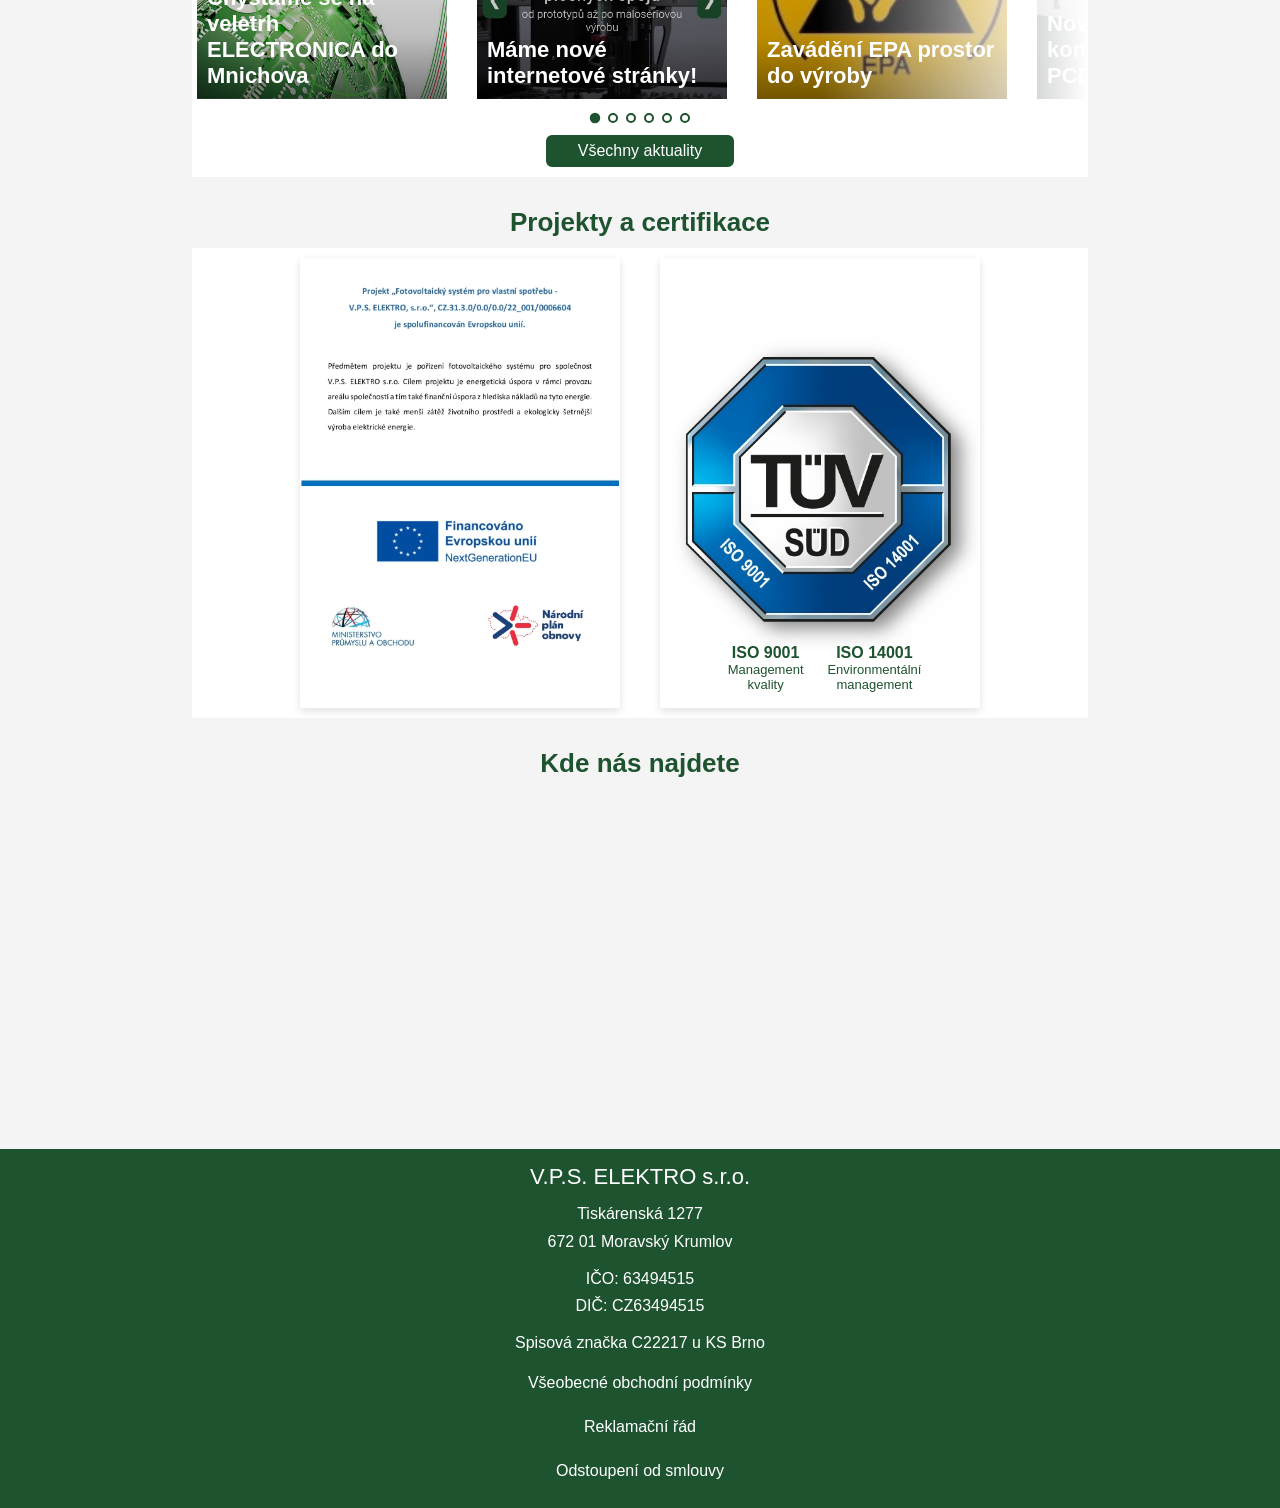
==== commit 22ac31ec: "xyz" ====
--- a/index.html
+++ b/index.html
@@ -6,7 +6,7 @@
 
   <title>VPS ELEKTRO</title>
   
-  <link rel="stylesheet" href="style.css?v=202610064">
+  <link rel="stylesheet" href="style.css?v=202610071">
 </head>
   
 <body>
@@ -356,6 +356,10 @@
 
       </div>
 
+      <div class="home-actualities-dots">
+
+      </div>
+
       <a class="home-actualities-link"
          href="aktuality.html">
           Všechny aktuality
@@ -372,56 +376,80 @@
       <h2>Projekty a certifikace</h2>
 
     </div>
+
+    <div class="certification-scroll-wrapper">
+
+      <div class="certification-gradient certification-gradient-left"></div>
       
-    <div class="certification-cards">
-
-      <div class="certification-card photovoltaic-card">
-        <a href="images/fotovoltaika.jpg"
-           target="_blank"
-           rel="noopener noreferrer">
-
-           <img
-             src="images/fotovoltaika.jpg"
-             alt="Certifikace fotovoltaika"
-             class="certification-image">
+      <div class="certification-cards">
+
+        <div class="certification-card photovoltaic-card">
+          <a href="images/fotovoltaika.jpg"
+            target="_blank"
+            rel="noopener noreferrer">
+
+            <img
+              src="images/fotovoltaika.jpg"
+              alt="Certifikace fotovoltaika"
+              class="certification-image">
+            
+          </a>
+        </div>
+
+
+        <div class="certification-card iso-card">
+
+          <div class="iso-content">
           
-        </a>
-      </div>
-
-
-      <div class="certification-card iso-card">
-
-        <div class="iso-content">
-        
-        <img
-          src="images/logo-iso.jpg"
-          alt="ISO certifikace"
-          class="certification-image">
-
-          <a href="images/iso9001.jpg"
-             target="_blank"
-             rel="noopener noreferrer"
-             class="iso-link iso-9001"
-             aria-label="Otevřít ISO 9001">
+          <img
+            src="images/logo-iso.jpg"
+            alt="ISO certifikace"
+            class="certification-image">
+
+            <a href="images/iso9001.jpg"
+              target="_blank"
+              rel="noopener noreferrer"
+              class="iso-link iso-9001"
+              aria-label="Otevřít ISO 9001">
+              
+              <strong>ISO 9001</strong>
+              <span>Management kvality</span>
+
+            </a>
+
+            <a href="images/iso14001.jpg"
+              target="_blank"
+              rel="noopener noreferrer"
+              class="iso-link iso-14001"
+              aria-label="Otevřít ISO 14001">
+
+              <strong>ISO 14001</strong>
+              <span>Environmentální management</span>
             
-            <strong>ISO 9001</strong>
-            <span>Management kvality</span>
-
-          </a>
-
-          <a href="images/iso14001.jpg"
-             target="_blank"
-             rel="noopener noreferrer"
-             class="iso-link iso-14001"
-             aria-label="Otevřít ISO 14001">
-
-            <strong>ISO 14001</strong>
-            <span>Environmentální management</span>
-          
-          </a>
-        </div>
-        </div>
-      
+            </a>
+          </div>
+        </div>
+        
+      </div>
+
+      <div class="certification-gradient certification-gradient-right"></div>
+
+    </div>
+
+    <div class="certification-dots">
+
+      <button 
+        class="certification-dot active"
+        type="button"
+        aria-label="Projekt fotovoltaika">
+      </button>
+
+      <button 
+        class="certification-dot"
+        type="button"
+        aria-label="Certifikace ISO">
+      </button>
+
     </div>
     
   </section>
@@ -469,6 +497,6 @@
         
   </footer>
 
-  <script src="script.js?v=202610064"></script>
+  <script src="script.js?v=202610071"></script>
 </body>
 </html>
--- a/style.css
+++ b/style.css
@@ -400,6 +400,12 @@
     scroll-behavior: smooth;
 
     -webkit-overflow-scrolling: touch;
+
+    scrollbar-width: none;
+  }
+
+  .home-actualities-content::-webkit-scrollbar {
+    display: none;
   }
 
   .home-actuality-card {
@@ -528,6 +534,52 @@
     );
   }
 
+  .home-actualities-dots {
+    display: flex;
+    justify-content: center;
+    align-items: center;
+
+    gap: 8px;
+    width: 100%;
+
+    min-height: 18px;
+
+    margin-top: 8px;
+    margin-bottom: 8px;
+  }
+
+  .home-actualities-dot {
+    display: block;
+
+    width: 10px;
+    height: 10px;
+
+    min-width: 10px;
+    min-height: 10px;
+
+    padding: 0;
+    margin: 0;
+
+    border: 2px solid #1e532f;
+    border-radius: 50%;
+
+    background-color: transparent;
+
+    box-sizing: border-box;
+
+    appearance: none;
+    cursor: pointer;
+
+    transition:
+      background-color 0.2s ease,
+      transform 0.2s ease;
+  }
+
+  .home-actualities-dot.active {
+    background-color: #1e532f;
+    transform: scale(1.05);
+  }
+
   .certification-section {
     width: 100%;
     background-color: #f4f4f4;
@@ -545,6 +597,18 @@
     color: #1e532f;
   }
 
+  .certification-scroll-wrapper {
+    position: relative;
+
+    width: 70%;
+    margin: 0 auto;
+
+    overflow: hidden;
+
+    background-color: white;
+
+  }
+
   .certification-cards {
     display: flex;
 
@@ -553,9 +617,9 @@
 
     gap: 20px;
 
-    width: 70%;
-
-    margin: 0 auto;
+    width: 100%;
+
+    margin: 0;
 
     background-color: white;
     overflow-x: auto;
@@ -565,6 +629,43 @@
     -webkit-overflow-scrolling: touch;
 
     padding: 10px 0 10px 0;
+
+    scrollbar-width: none;
+  }
+
+  .certification-gradient {
+    position: absolute;
+
+    top: 0;
+    bottom: 0;
+
+    width: 0;
+
+    pointer-events: none;
+
+    z-index: 20;
+
+    transition: width 0.15s linear;
+  }
+
+  .certification-gradient-left {
+    left: 0;
+
+    background: linear-gradient(
+      to right,
+      white 0%,
+      rgba(255, 255, 255, 0) 100% 
+    );
+  }
+
+  .certification-gradient-right {
+    right: 0;
+
+    background: linear-gradient(
+      to left, 
+      white 0%,
+      rgba(255, 255, 255, 0) 100%
+    );
   }
 
   .certification-card {
@@ -675,6 +776,54 @@
 
   .iso-card:hover .iso-content {
     transform: scale(1.03);
+  }
+
+  .certification-dots {
+    display: none;
+    justify-content: center;
+    align-items: center;
+
+    gap: 8px;
+
+    width: 100%;
+    min-height: 18px;
+
+    padding-top: 10px;
+    padding-bottom: 10px;
+
+    background-color: white;
+  }
+
+  .certification-dot {
+    display: block;
+
+    width: 10px;
+    height: 10px;
+
+    min-width: 10px;
+    min-height: 10px;
+
+    padding: 0;
+    margin: 0;
+
+    border: 2px solid #1e532f;
+    border-radius: 50%;
+
+    background-color: transparent;
+
+    box-sizing: border-box;
+
+    appearance: none;
+    cursor: pointer;
+
+    transition:
+      background-color 0.2s ease,
+      transform 0.2s ease;
+  }
+
+  .certification-dot.active {
+    background-color: #1e532f;
+    transform: scale(1.05);
   }
 
   /* Index - konec; Společné - pokračování */
@@ -3705,7 +3854,6 @@
   }
 
   .home-actuality-card {
-    width: min(40%, 250px);
     max-width: 250px;
   }
 
@@ -3773,23 +3921,45 @@
     width: 100%;
   }
 
-  .home-actuality-card {
-    width: min(40%, 250px);
-    max-width: 250px;
-
-    aspect-ratio: 1 / 1;
-  }
-
-  .certification-cards {
+  .certification-scroll-wrapper {
     width: 100%;
   }
 
 } 
+
+@media (max-width: 715px) {
+
+  .certification-dots {
+    display: flex;
+  }
+
+}
     
-@media (max-width: 700px) {
-
-  .certification-cards {
+@media (max-width: 650px) {
+
+  .certification-cards { 
     justify-content: flex-start;
   }
 
+  .certification-card {
+    width: 284px;
+    min-width: 284px;
+    height: 400px;
+    min-height: 400px;
+  }
+
+  .iso-9001 {
+    top: 85%;
+    left: 10%;
+    width: 40%;
+    height: 12%;
+  }
+
+  .iso-14001 {
+    top: 85%;
+    right: 10%;
+    width: 40%;
+    height: 12%;
+  }
+
 }
